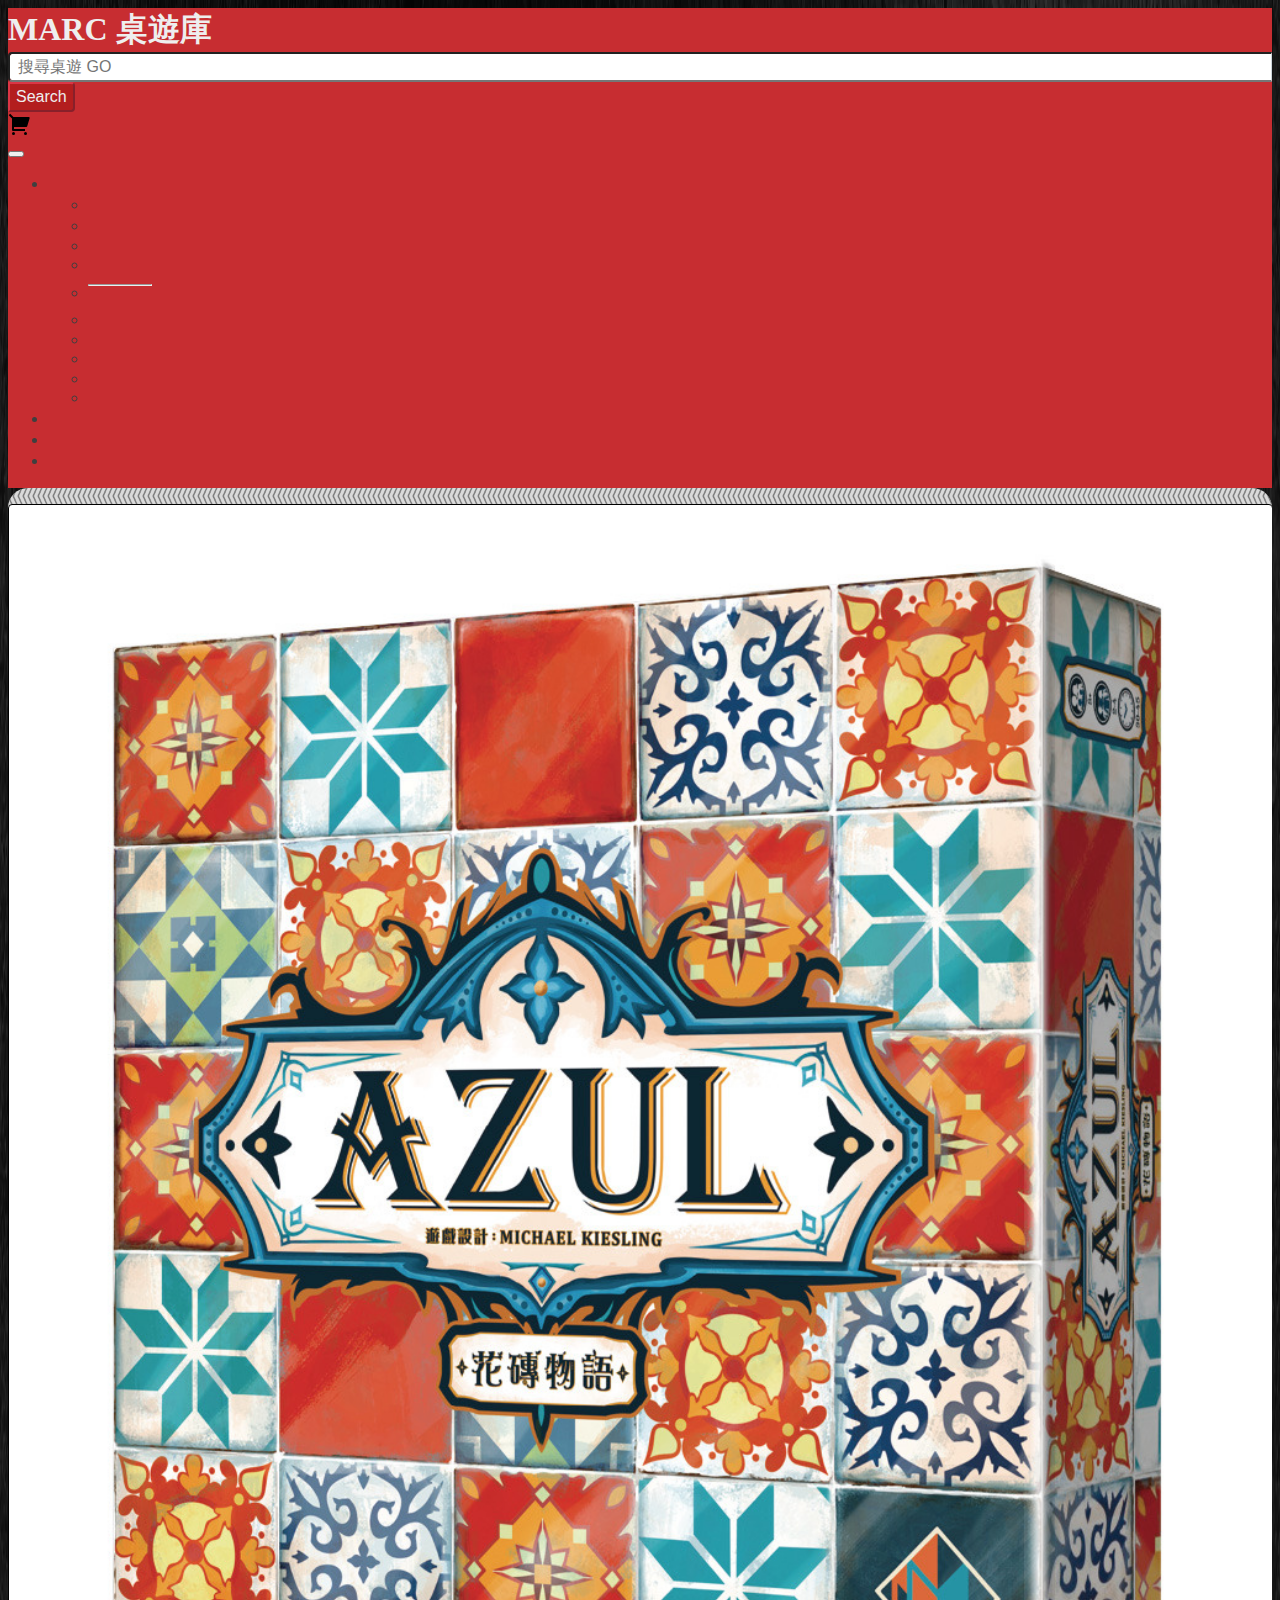
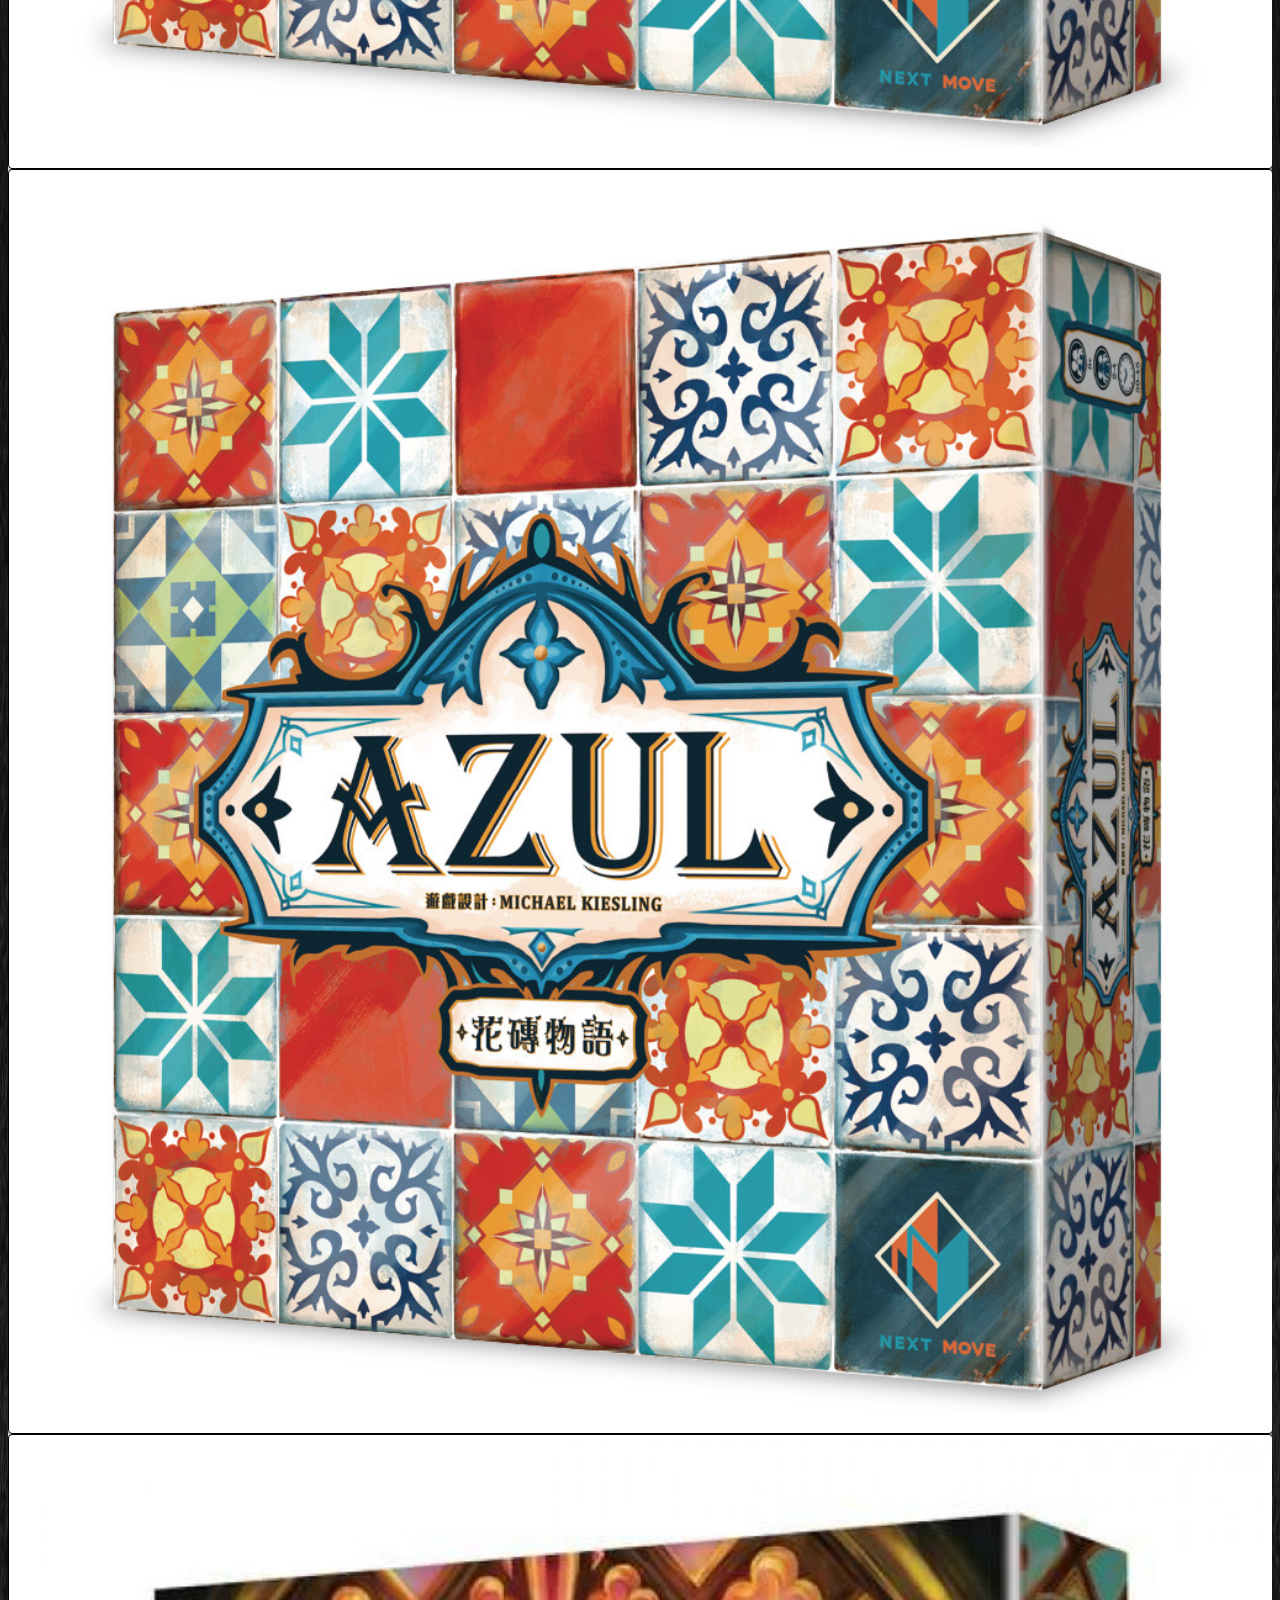
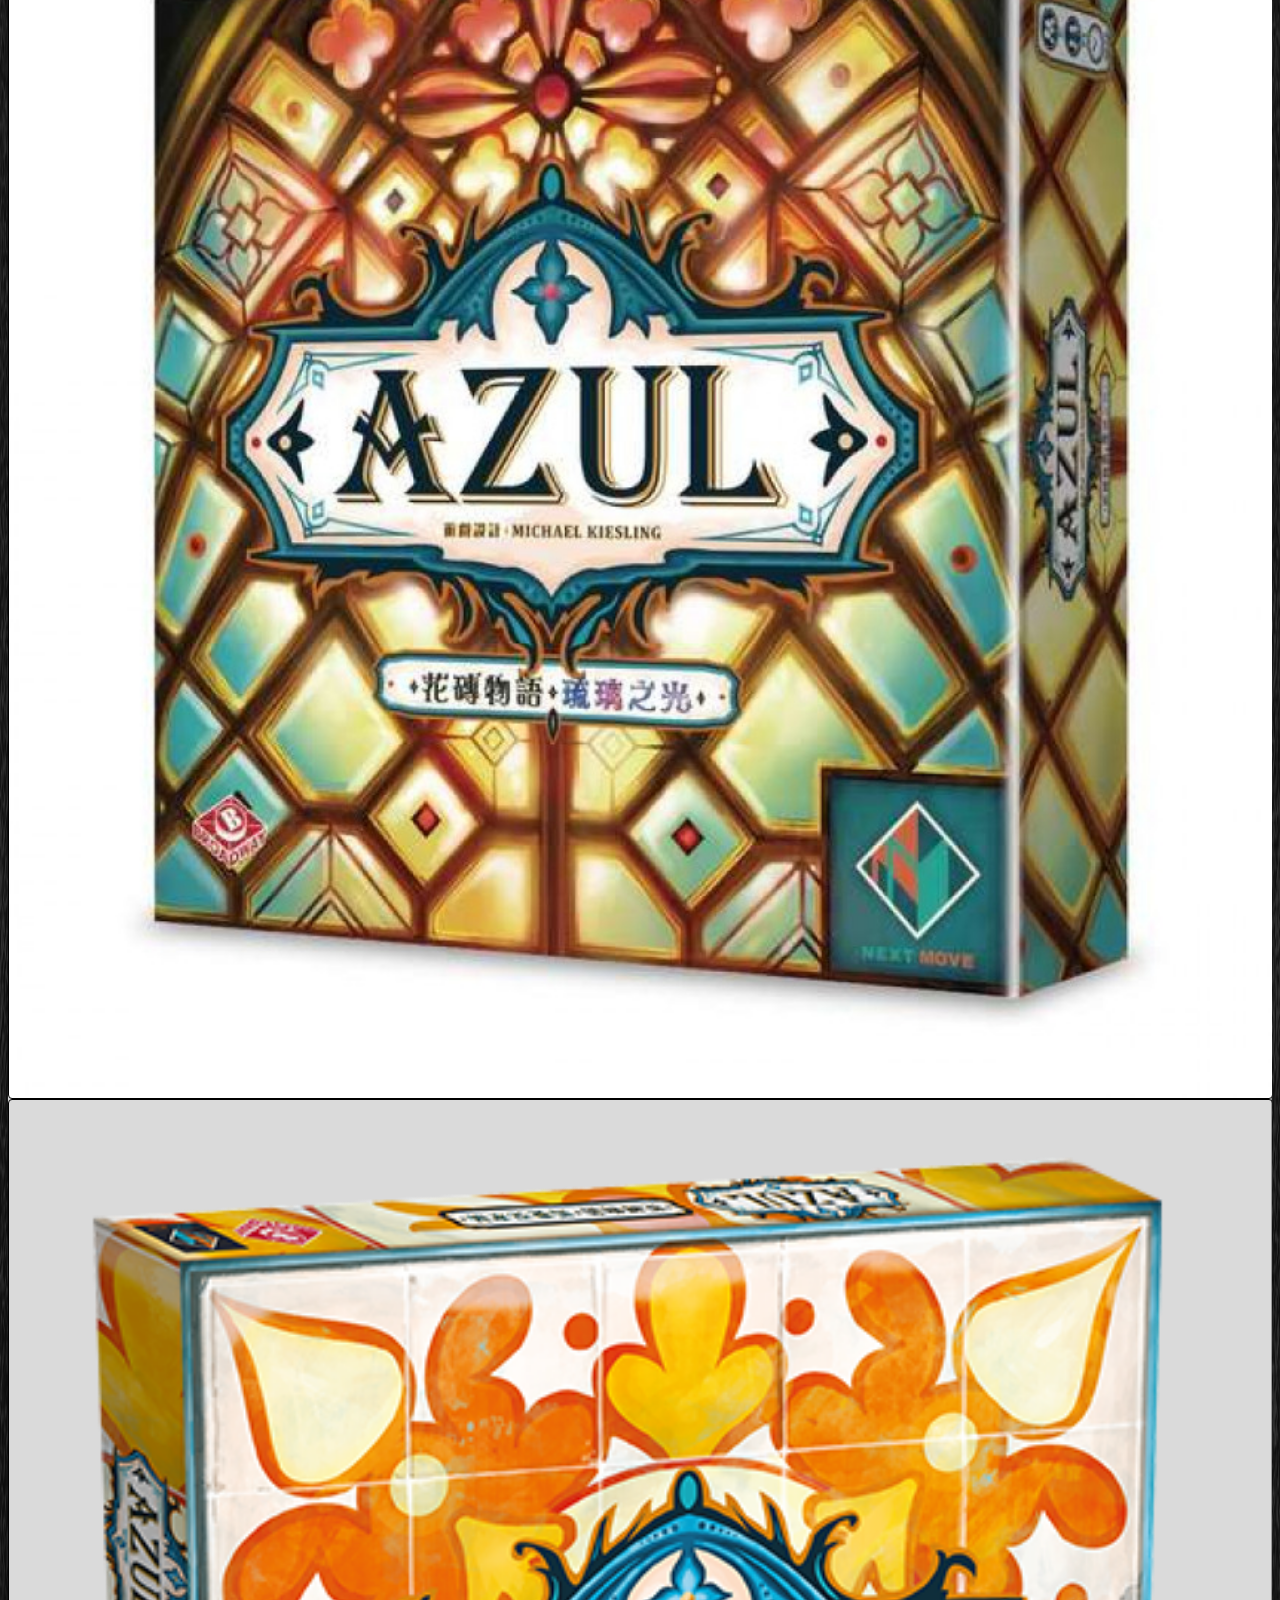
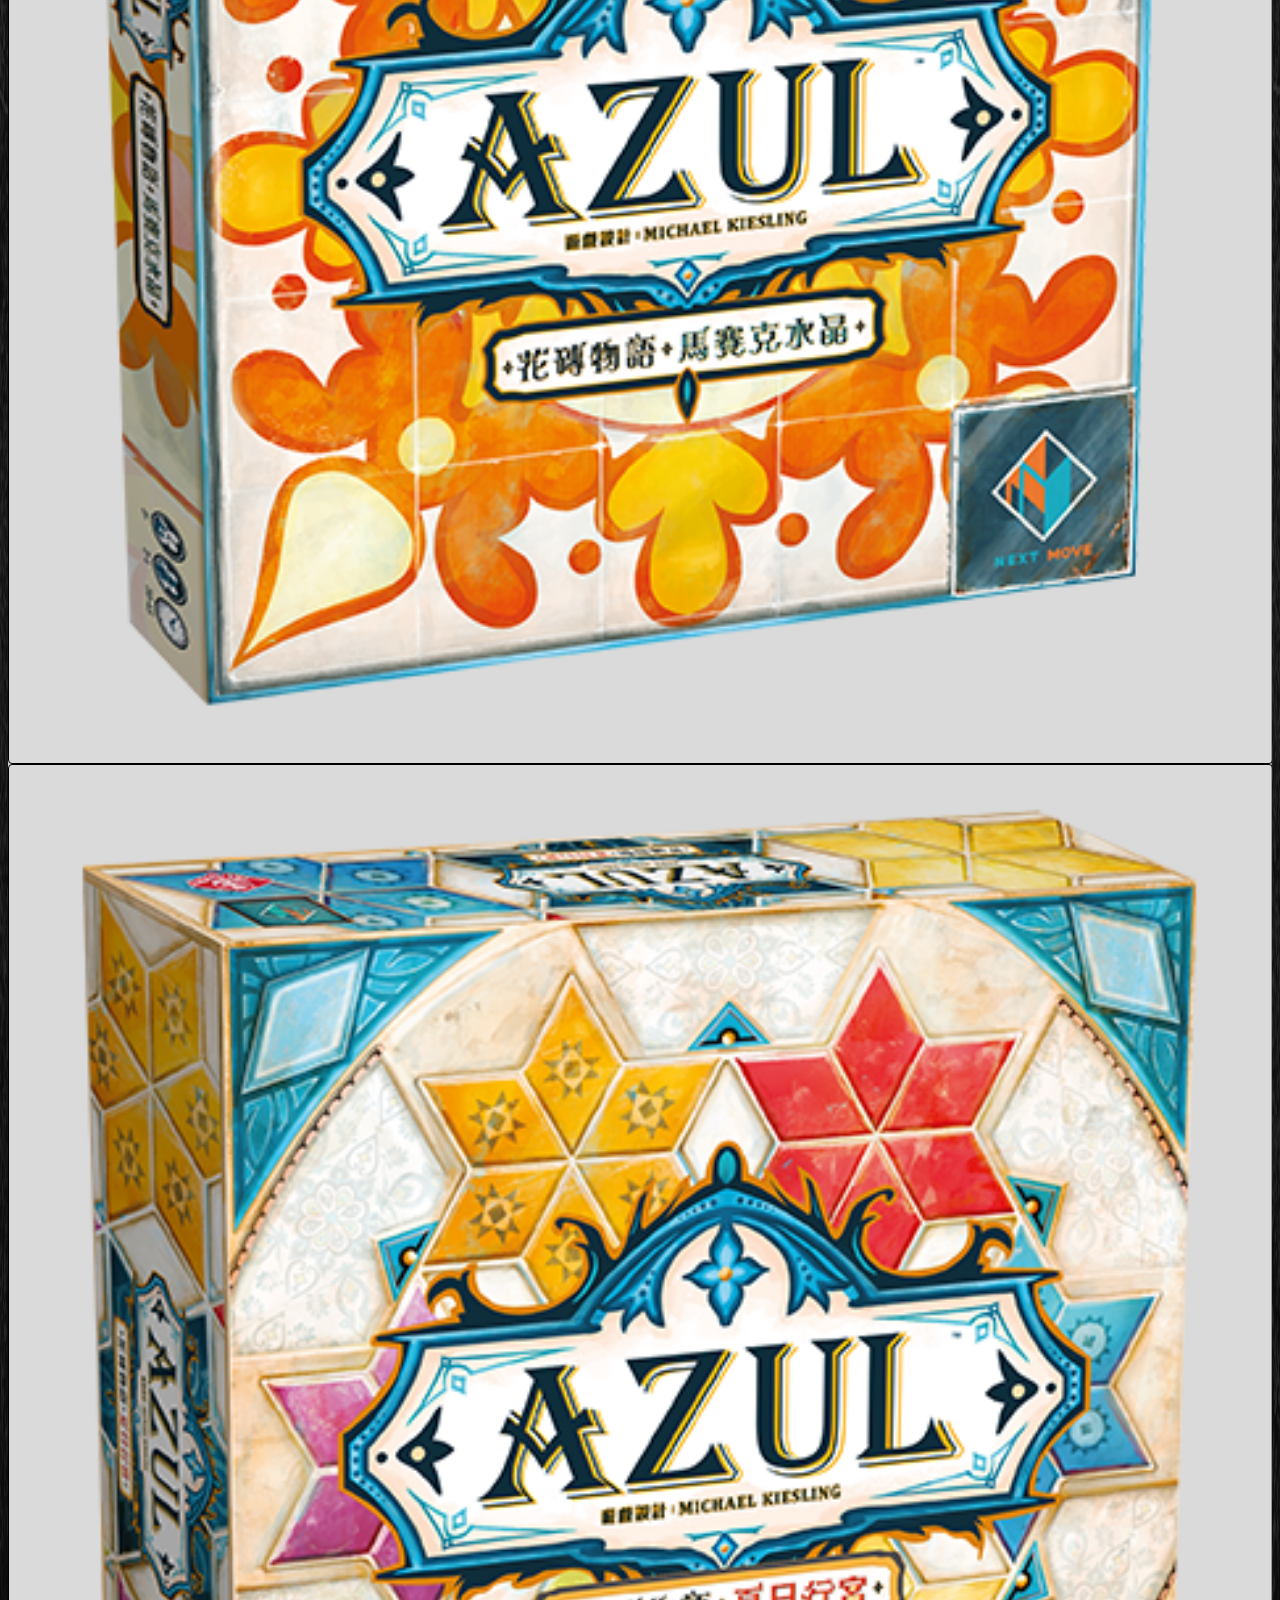
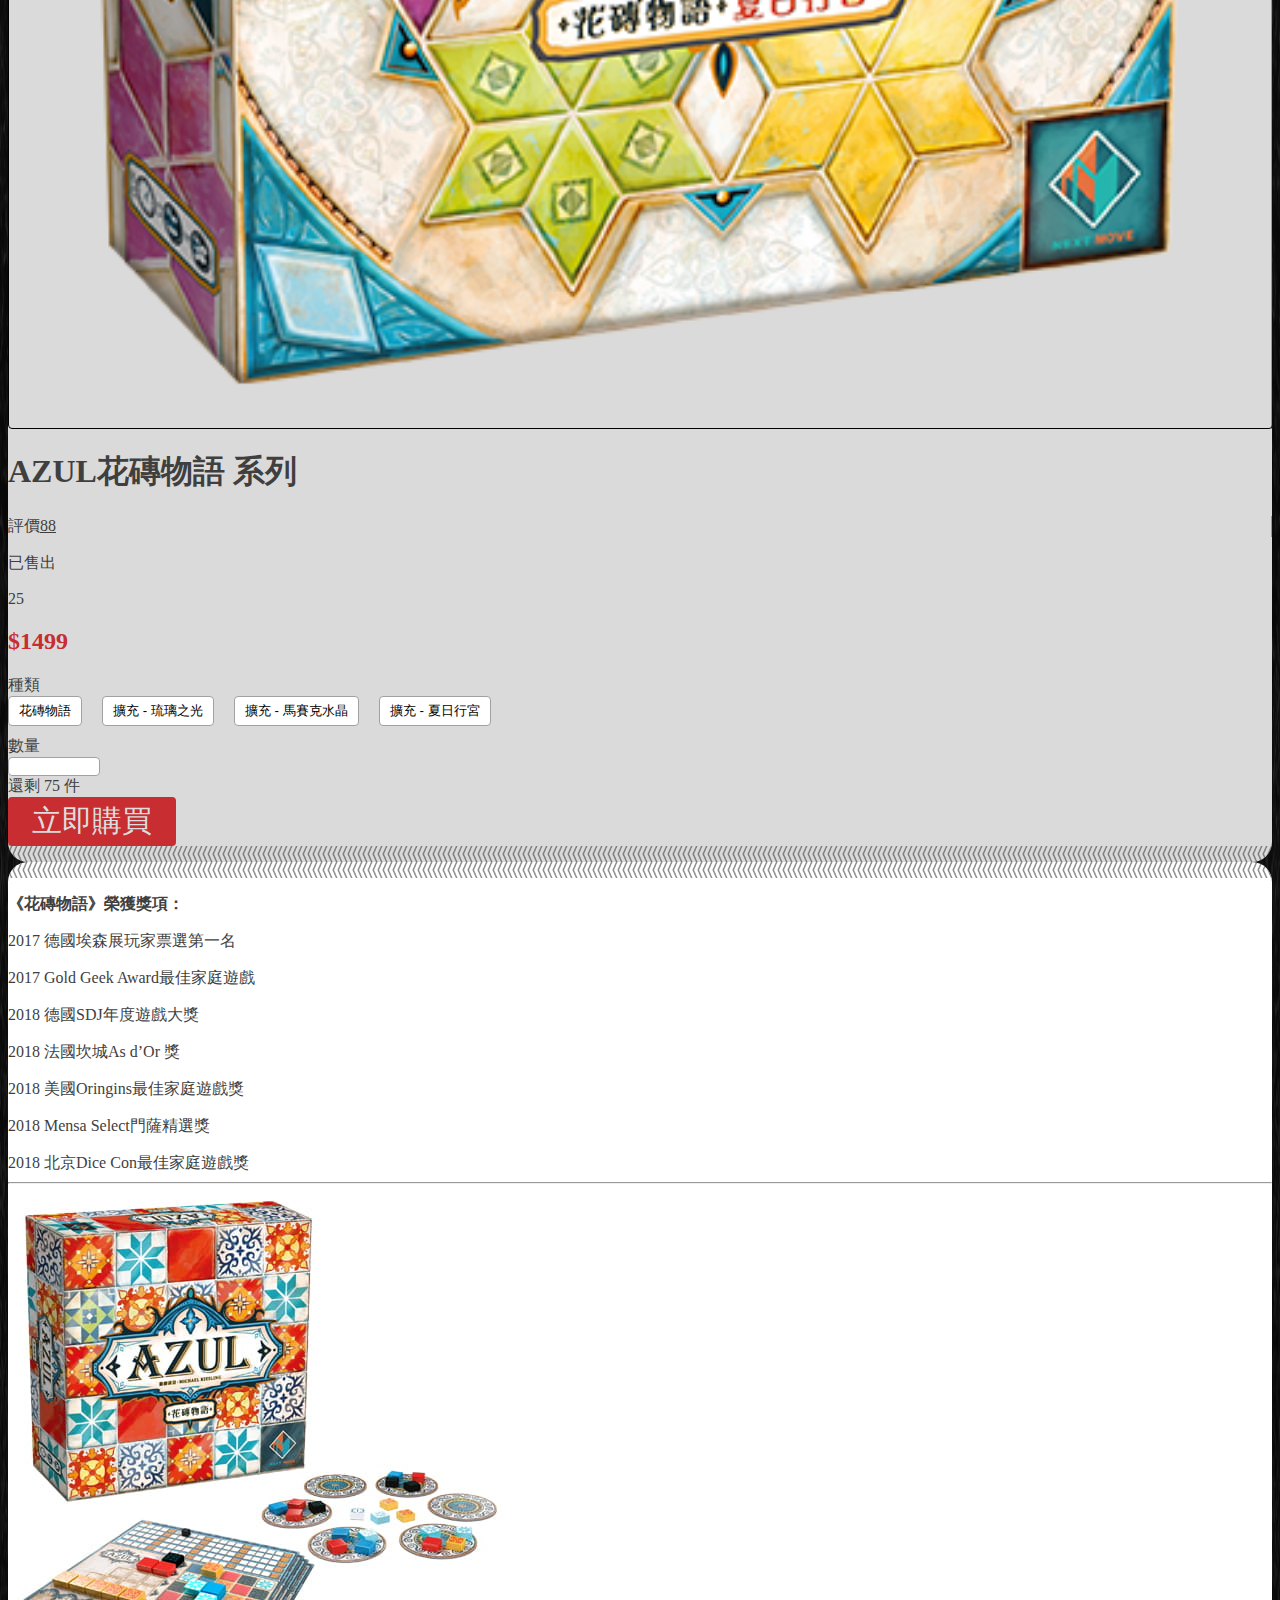
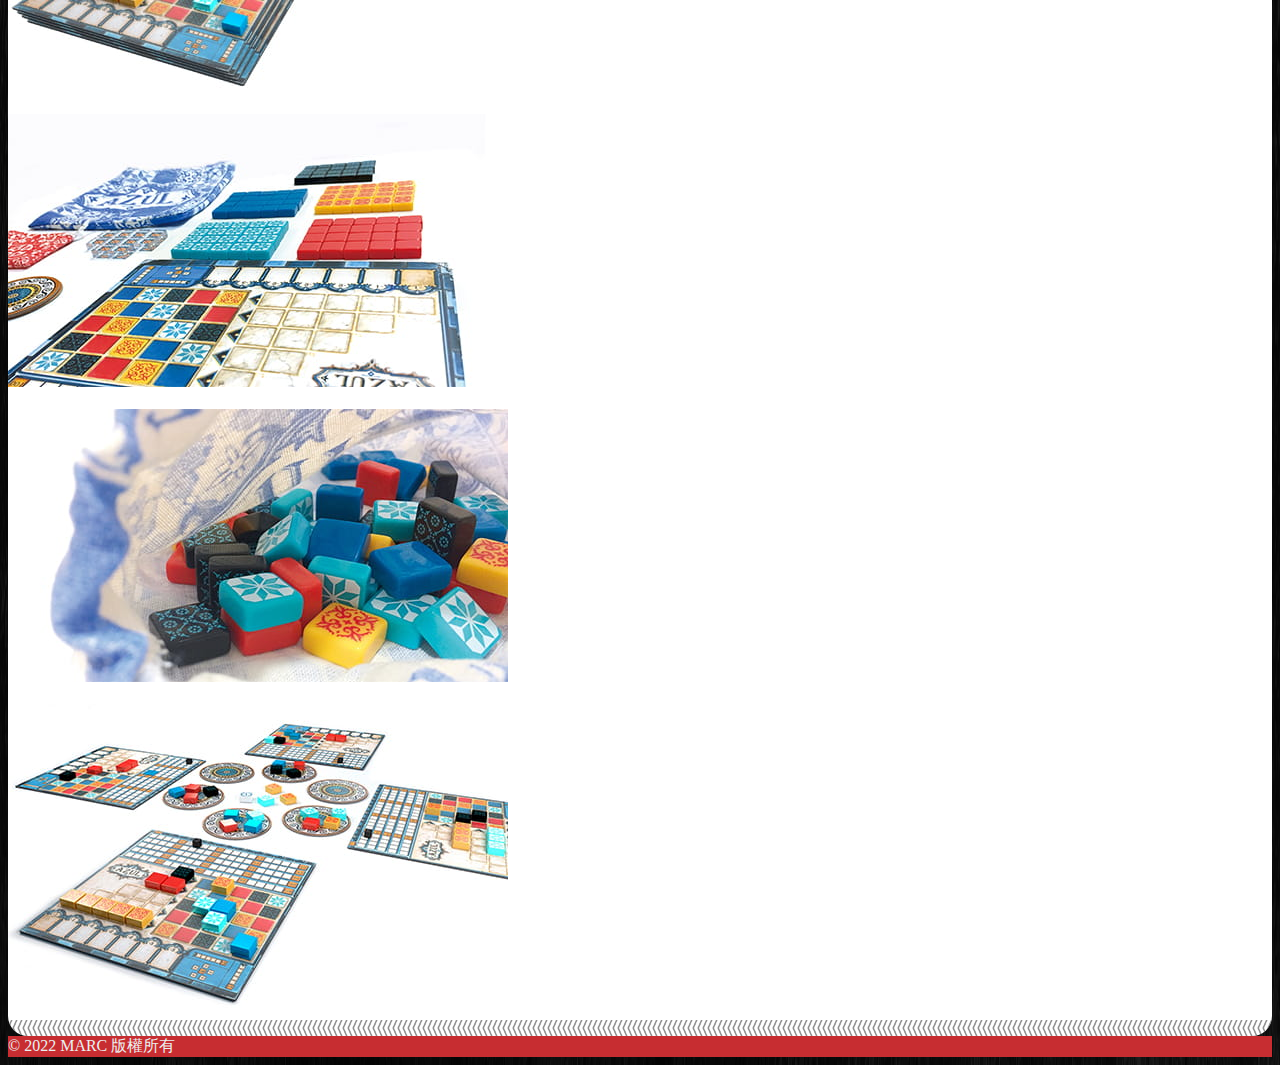
==== index.html @ 741de686 "feat: add First file" ====
<!doctype html>
<html lang="en">

<head>
    <title>花磚物語系列 Azul</title>
    <!-- Required meta tags -->
    <meta charset="utf-8">
    <meta name="viewport" content="width=device-width, initial-scale=1, shrink-to-fit=no">

    <!-- Bootstrap CSS v5.0.2 -->
    <link rel="stylesheet" href="https://cdn.jsdelivr.net/npm/bootstrap@5.0.2/dist/css/bootstrap.min.css"
        integrity="sha384-EVSTQN3/azprG1Anm3QDgpJLIm9Nao0Yz1ztcQTwFspd3yD65VohhpuuCOmLASjC" crossorigin="anonymous">

    <script src="https://cdn.staticfile.org/jquery/1.10.2/jquery.min.js"></script>
    <script src="https://cdn.staticfile.org/jquery-cookie/1.4.1/jquery.cookie.min.js"></script>

    <style>
        body {
            background-color: #C72D31;
            color: #3f3f3f;
            background-image: url(images/BG2.jpg);
            background-repeat: round;
            background-position: center center;
            background-size: cover;
        }

        header {
            background-color: #C72D31;
            color: #eee;
        }

        nav {
            background-color: #C72D31;
            padding-bottom: 0px;
            position: relative;
            display: flex;
            flex-wrap: wrap;
            align-items: center;
            justify-content: space-between;
        }

        main>div {
            background-color: #dadada;
            border-radius: 20px;
            overflow: hidden;
        }

        footer {
            background-color: #C72D31;
            color: #eee;
        }

        .arc1>div {
            background-color: #fff;
            border-radius: 20px;
            overflow: hidden;
        }

        a {
            color: #3f3f3f;
        }

        h1 {
            font-weight: 900;
        }

        .navStyle a {
            color: #C72D31;
        }

        .arc1 p {
            margin-bottom: 3px;
        }

        .itemImg {
            width: 100%;
            padding-bottom: 100%;
            height: 0;
            background-color: #ffffff;
            border: 1px solid black;
            border-radius: 4px;
            overflow: hidden;
        }



        .logoTxt {
            font-size: 2rem;
            font-weight: 900;
        }

        .logoImg {
            width: 100%;
            padding-bottom: 100%;
            height: 0;
        }

        header .space {
            flex: 1;
        }

        .borderR {
            border-width: 1px;
            border-style: solid;
            border-color: #999;
            /* border-image:
                linear-gradient(to bottom,
                    rgba(0, 0, 0, 0),
                    #000,
                    rgba(0, 0, 0, 0)) 1 100%; */
            border-top: none;
            border-bottom: none;
            border-left: none;
        }

        .itemSelectName {
            width: 100px;
            flex-shrink: 0;
        }

        .prize {
            color: #C72D31;
        }

        .type {
            background-color: #fff;
            border: 1px solid #a1a1a1;
            border-radius: 4px;
            margin-right: 1rem;
            margin-bottom: 10px;
            padding: 5px 10px;
        }

        .buyNumBar {
            width: 5rem;
            padding-left: 8px;
            border-radius: 4px;
            border: 1px solid #a1a1a1;
        }

        .buyBtn {
            font-size: 30px;
            color: #ddd;
            background-color: #C72D31;
            border-radius: 4px;
            border: none;
            padding: 4px 24px;
        }

        .pImg {
            max-width: 80vw;
        }

        .decBar {
            height: 1rem;
        }

        .margin- {
            margin-left: -2rem;
            margin-right: -2rem;
        }

        /* .navbarIcon {
            background-color: #eee;
        } */

        .searchBtn {
            display: inline-block;
            font-weight: 400;
            line-height: 1.5;
            color: #eee;
            text-align: center;
            text-decoration: none;
            vertical-align: middle;
            cursor: pointer;
            -webkit-user-select: none;
            -moz-user-select: none;
            user-select: none;
            background-color: #b31e1e;
            /* border: 1px solid transparent; */
            border-color: #dc3545;

            font-size: 1rem;
            border-radius: 0rem 0.25rem 0.25rem 0rem;
            transition: color .15s ease-in-out, background-color .15s ease-in-out, border-color .15s ease-in-out, box-shadow .15s ease-in-out;
        }

        .searchBar {
            display: block;
            width: 100%;
            padding-left: 0.5rem;
            font-size: 1rem;
            font-weight: 400;
            line-height: 1.5;
            color: #212529;
            background-color: #fff;
            background-clip: padding-box;
            border-right: 1px solid #ced4da;
            -webkit-appearance: none;
            -moz-appearance: none;
            appearance: none;
            border-radius: 0.25rem 0rem 0rem 0.25rem;
            transition: border-color .15s ease-in-out, box-shadow .15s ease-in-out;
        }

        @media screen and (max-width:400px) {
            .logoTxt {
                font-size: 3rem;
                font-weight: 900;
            }

            header .space {
                flex: 0;
            }
        }
    </style>
</head>

<body>
    <header>
        <div class="container">
            <div class="d-flex flex-wrap align-items-center justify-content-center">
                <!-- <div style="height: 2rem; width: 2rem;">
                    <div class="logoImg" style="background: url(images/Logo.png)no-repeat center /cover"></div>
                </div> -->
                <div class="logoTxt my-3 my-lg-0">MARC 桌遊庫</div>
                <div class="space"></div>
                <form class="d-flex py-2">
                    <input class="searchBar" type="search" placeholder="搜尋桌遊 GO" aria-label="Search">
                    <button class="searchBtn me-3" type="submit">Search</button>
                </form>
                <svg xmlns="http://www.w3.org/2000/svg" viewBox="0 0 24 24" width="24" height="24">
                    <path fill="none" d="M0 0h24v24H0z" />
                    <path
                        d="M4 6.414L.757 3.172l1.415-1.415L5.414 5h15.242a1 1 0 0 1 .958 1.287l-2.4 8a1 1 0 0 1-.958.713H6v2h11v2H5a1 1 0 0 1-1-1V6.414zM5.5 23a1.5 1.5 0 1 1 0-3 1.5 1.5 0 0 1 0 3zm12 0a1.5 1.5 0 1 1 0-3 1.5 1.5 0 0 1 0 3z" />
                </svg>
            </div>
        </div>
    </header>
    <nav class="navbar-expand-lg navbar-light navStyle">
        <div class="container my-2">
            <button class="navbar-toggler navbarIcon" type="button" data-bs-toggle="collapse"
                data-bs-target="#navbarSupportedContent" aria-controls="navbarSupportedContent" aria-expanded="false"
                aria-label="Toggle navigation">
                <span class="navbar-toggler-icon"></span>
            </button>
            <div class="collapse navbar-collapse" id="navbarSupportedContent">
                <ul class="navbar-nav navbar-end ms-auto mb-2 mb-lg-0">
                    <li class="nav-item dropdown">
                        <a class="nav-link dropdown-toggle" href="#" id="navbarDropdown" role="button"
                            data-bs-toggle="dropdown" aria-expanded="false">
                            桌遊分類
                        </a>
                        <ul class="dropdown-menu" aria-labelledby="navbarDropdown">
                            <li><a class="dropdown-item" href="#">派對桌遊</a></li>
                            <li><a class="dropdown-item" href="#">親子桌遊</a></li>
                            <li>
                            <li><a class="dropdown-item" href="#">角色扮演</a></li>
                            <li>
                                <hr class="dropdown-divider">
                            </li>
                            <li><a class="dropdown-item" href="#">輕策桌遊</a></li>
                            <li>
                            <li><a class="dropdown-item" href="#">中策桌遊</a></li>
                            <li>
                            <li><a class="dropdown-item" href="#">重策桌遊</a></li>
                        </ul>
                    </li>
                    <li class="nav-item">
                        <a class="nav-link" href="#">故事</a>
                    </li>
                    <li class="nav-item">
                        <a class="nav-link" href="#">帳戶</a>
                    </li>
                    <li class="nav-item">
                        <a class="nav-link" href="#">點數</a>
                    </li>
                </ul>

            </div>
        </div>
    </nav>
    <main class="container">
        <div class="my-4 mx-2 mx-lg-0 p-2 shadow">
            <div class="mb-2 margin-" style="opacity: 60%;">
                <div class="decBar" style="background: url(images/Union.png)repeat-x center /contain"></div>
            </div>
            <div class="row">
                <div class="col-lg-5 borderR pe-lg-4">
                    <div class="d-flex justify-content-center mb-2">
                        <div class="itemImg" style="background: url(images/item01.jpg)no-repeat center /cover"></div>
                    </div>
                    <div class="row gx-1">
                        <div class="col-3">
                            <div class="itemImg" style="background: url(images/item01.jpg)no-repeat center /cover">
                            </div>
                        </div>
                        <div class="col-3">
                            <div class="itemImg" style="background: url(images/item02.jpg)no-repeat center /cover">
                            </div>
                        </div>
                        <div class="col-3">
                            <div class="itemImg" style="background: url(images/item03.jpg)no-repeat center /cover">
                            </div>
                        </div>
                        <div class="col-3">
                            <div class="itemImg" style="background: url(images/item04.jpg)no-repeat center /cover">
                            </div>
                        </div>
                    </div>
                </div>
                <div class="col-lg-7 ps-4">
                    <h1 class="mt-3 mt-lg-0">AZUL花磚物語 系列</h1>
                    <div class="d-flex">
                        <p class="borderR pe-3 me-3">評價<a href="#" class="ms-2">88</a></p>
                        <p>已售出
                        <p class="sellCount ms-2">25</p>
                        </p>
                    </div>
                    <h2 id="prize" class="prize mt-4 mb-5" style="font-weight: bold;">$1499</h2>
                    <div class="d-flex flex-column mb-4">
                        <div class="d-flex align-items-center mb-3">
                            <div class="itemSelectName">種類</div>
                            <div class="d-wrap">
                                <button class="type">花磚物語</button>
                                <button class="type">擴充 - 琉璃之光</button>
                                <button class="type">擴充 - 馬賽克水晶</button>
                                <button class="type">擴充 - 夏日行宮</button>
                            </div>
                        </div>
                        <div class="d-flex mb-3 align-items-center">
                            <div class="itemSelectName">數量</div>
                            <input type="number" maxlength="25" class="buyNumBar me-2" id="buyNum">
                            <div id="count">還剩 75 件</div>
                        </div>
                    </div>
                    <div>
                        <input type="button" value="立即購買" class="buyBtn" onclick="return buyNumCheck(this);">
                    </div>
                </div>
            </div>
            <div class=" mt-2 margin-" style="opacity: 60%;">
                <div class="decBar" style="background: url(images/Union.png)repeat-x center /contain"></div>
            </div>
        </div>
    </main>
    <div class=" arc1 container ">
        <div class=" flex-column my-4 mx-2 mx-lg-0 p-2 shadow">
            <div class="mb-2 margin-" style="opacity: 60%;">
                <div class="decBar" style="background: url(images/Union.png)repeat-x center /contain"></div>
            </div>
            <p style="font-weight: bold;">《花磚物語》榮獲獎項：</p>
            <p> 2017 德國埃森展玩家票選第一名</p>
            <p> 2017 Gold Geek Award最佳家庭遊戲</p>
            <p> 2018 德國SDJ年度遊戲大獎</p>
            <p> 2018 法國坎城As d’Or 獎</p>
            <p> 2018 美國Oringins最佳家庭遊戲獎</p>
            <p> 2018 Mensa Select門薩精選獎</p>
            <p> 2018 北京Dice Con最佳家庭遊戲獎</p>
            <hr>
            <img src="images/getImage (1).jfif" alt="" class="pImg">
            <br>
            <br>
            <img src="images/getImage (2).jfif" alt="" class="pImg">
            <br>
            <br>
            <img src="images/getImage (3).jfif" alt="" class="pImg">
            <br>
            <br>
            <img src="images/getImage (4).jfif" alt="" class="pImg">
            <br>
            <div class="mt-2 margin-" style="opacity: 60%;">
                <div class="decBar" style="background: url(images/Union.png)repeat-x center /contain"></div>
            </div>
        </div>
    </div>

    <footer class="py-2">
        <div class="container">
            © 2022 MARC 版權所有
        </div>
    </footer>

    <script>
        function buyNumCheck() {
            var buyNum = $("#buyNum").val();

            if (buyNum == "") {
                alert("請選擇購買數量");
                return false;
            }
            else {
                $.cookie("buyNum", buyNum, { path: "/" });
                window.location.replace("SignUp.html");
            }
        }
    </script>

    <!-- Bootstrap JavaScript Libraries -->
    <script src="https://cdn.jsdelivr.net/npm/@popperjs/core@2.9.2/dist/umd/popper.min.js"
        integrity="sha384-IQsoLXl5PILFhosVNubq5LC7Qb9DXgDA9i+tQ8Zj3iwWAwPtgFTxbJ8NT4GN1R8p"
        crossorigin="anonymous"></script>
    <script src="https://cdn.jsdelivr.net/npm/bootstrap@5.0.2/dist/js/bootstrap.min.js"
        integrity="sha384-cVKIPhGWiC2Al4u+LWgxfKTRIcfu0JTxR+EQDz/bgldoEyl4H0zUF0QKbrJ0EcQF"
        crossorigin="anonymous"></script>
</body>

</html>
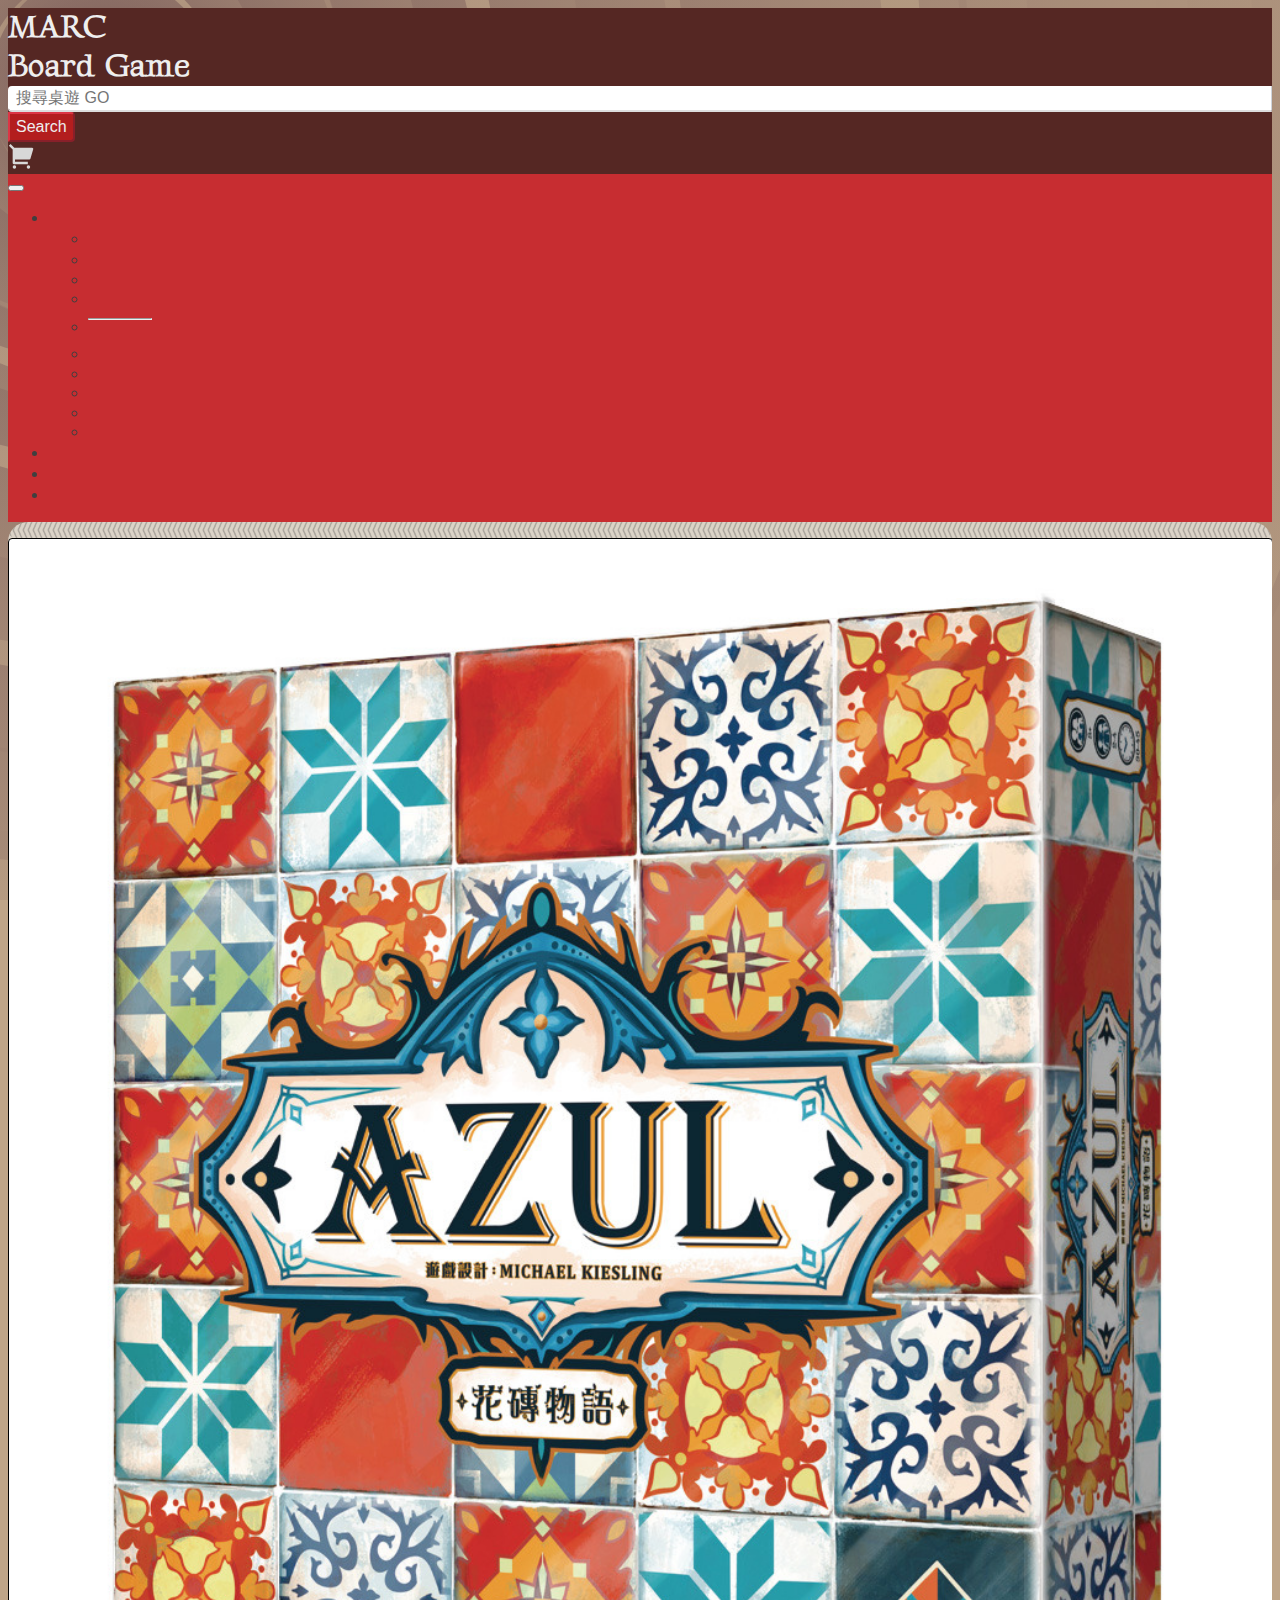
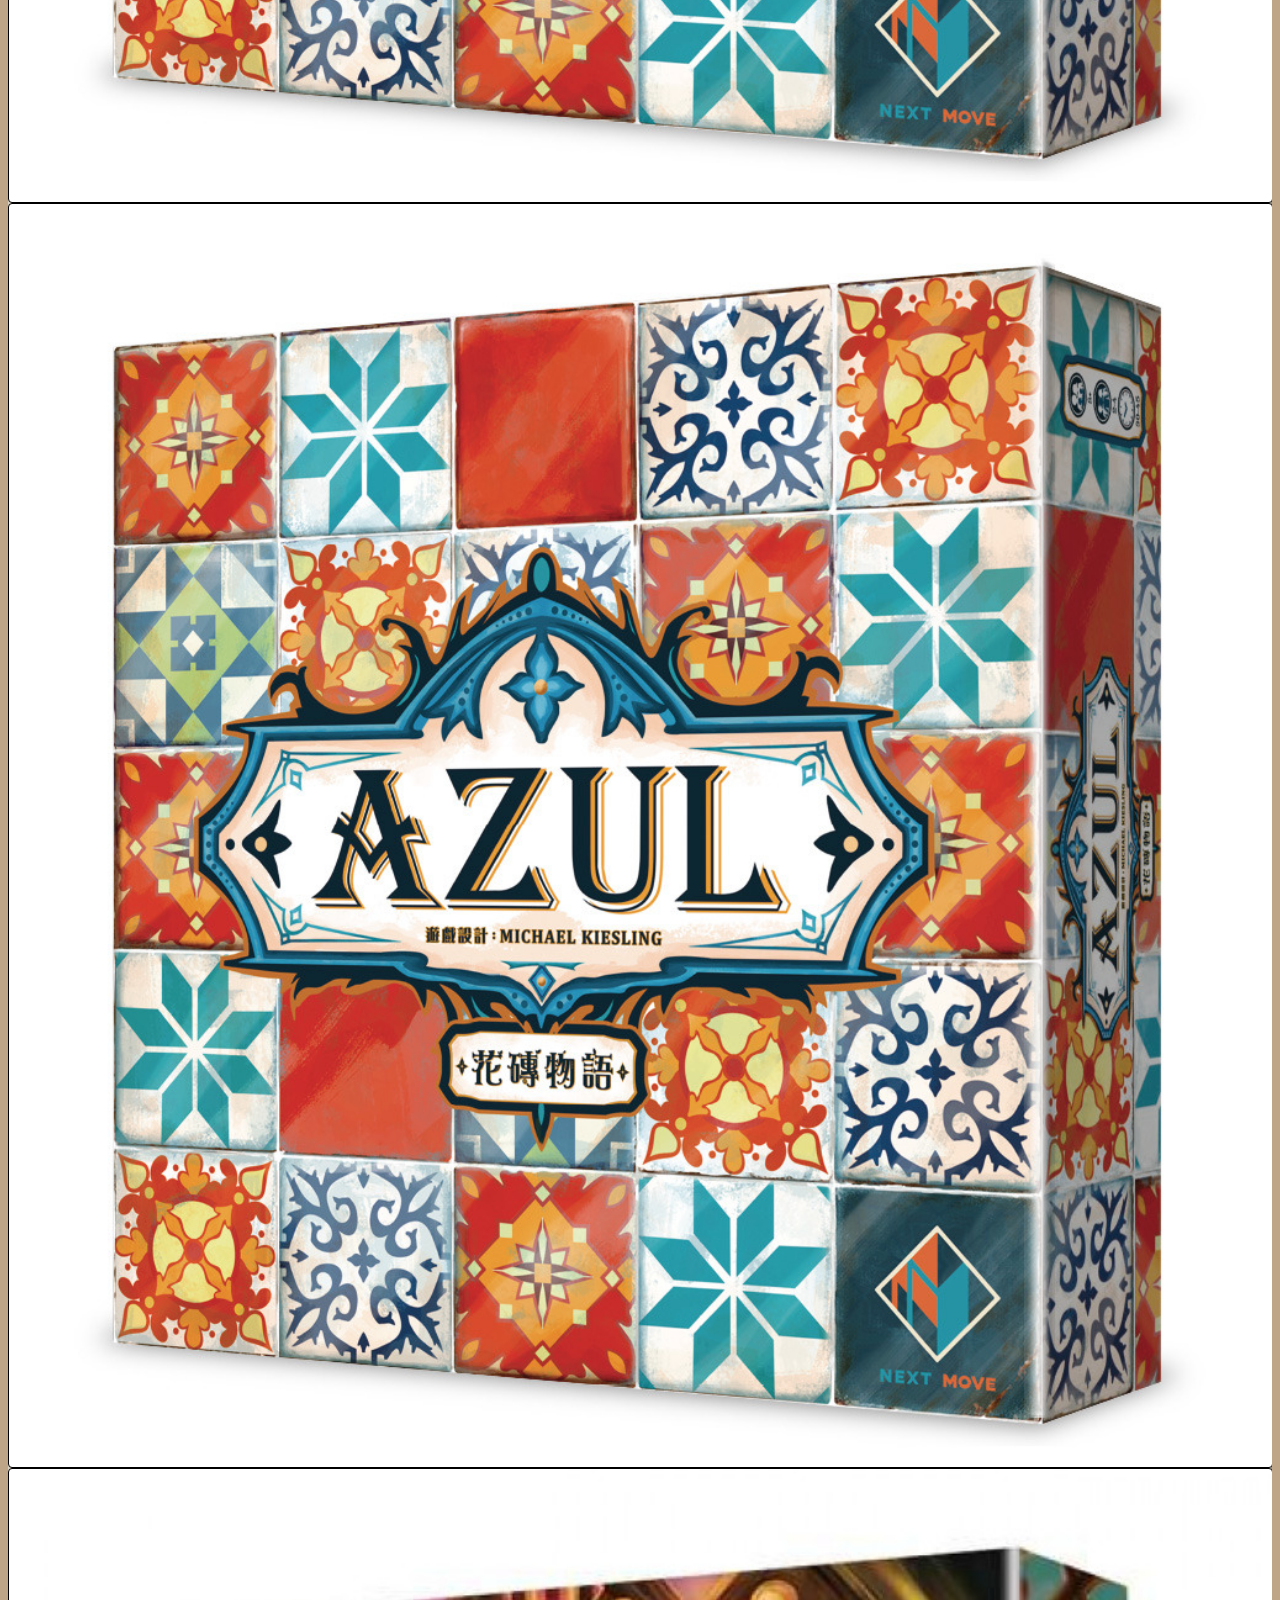
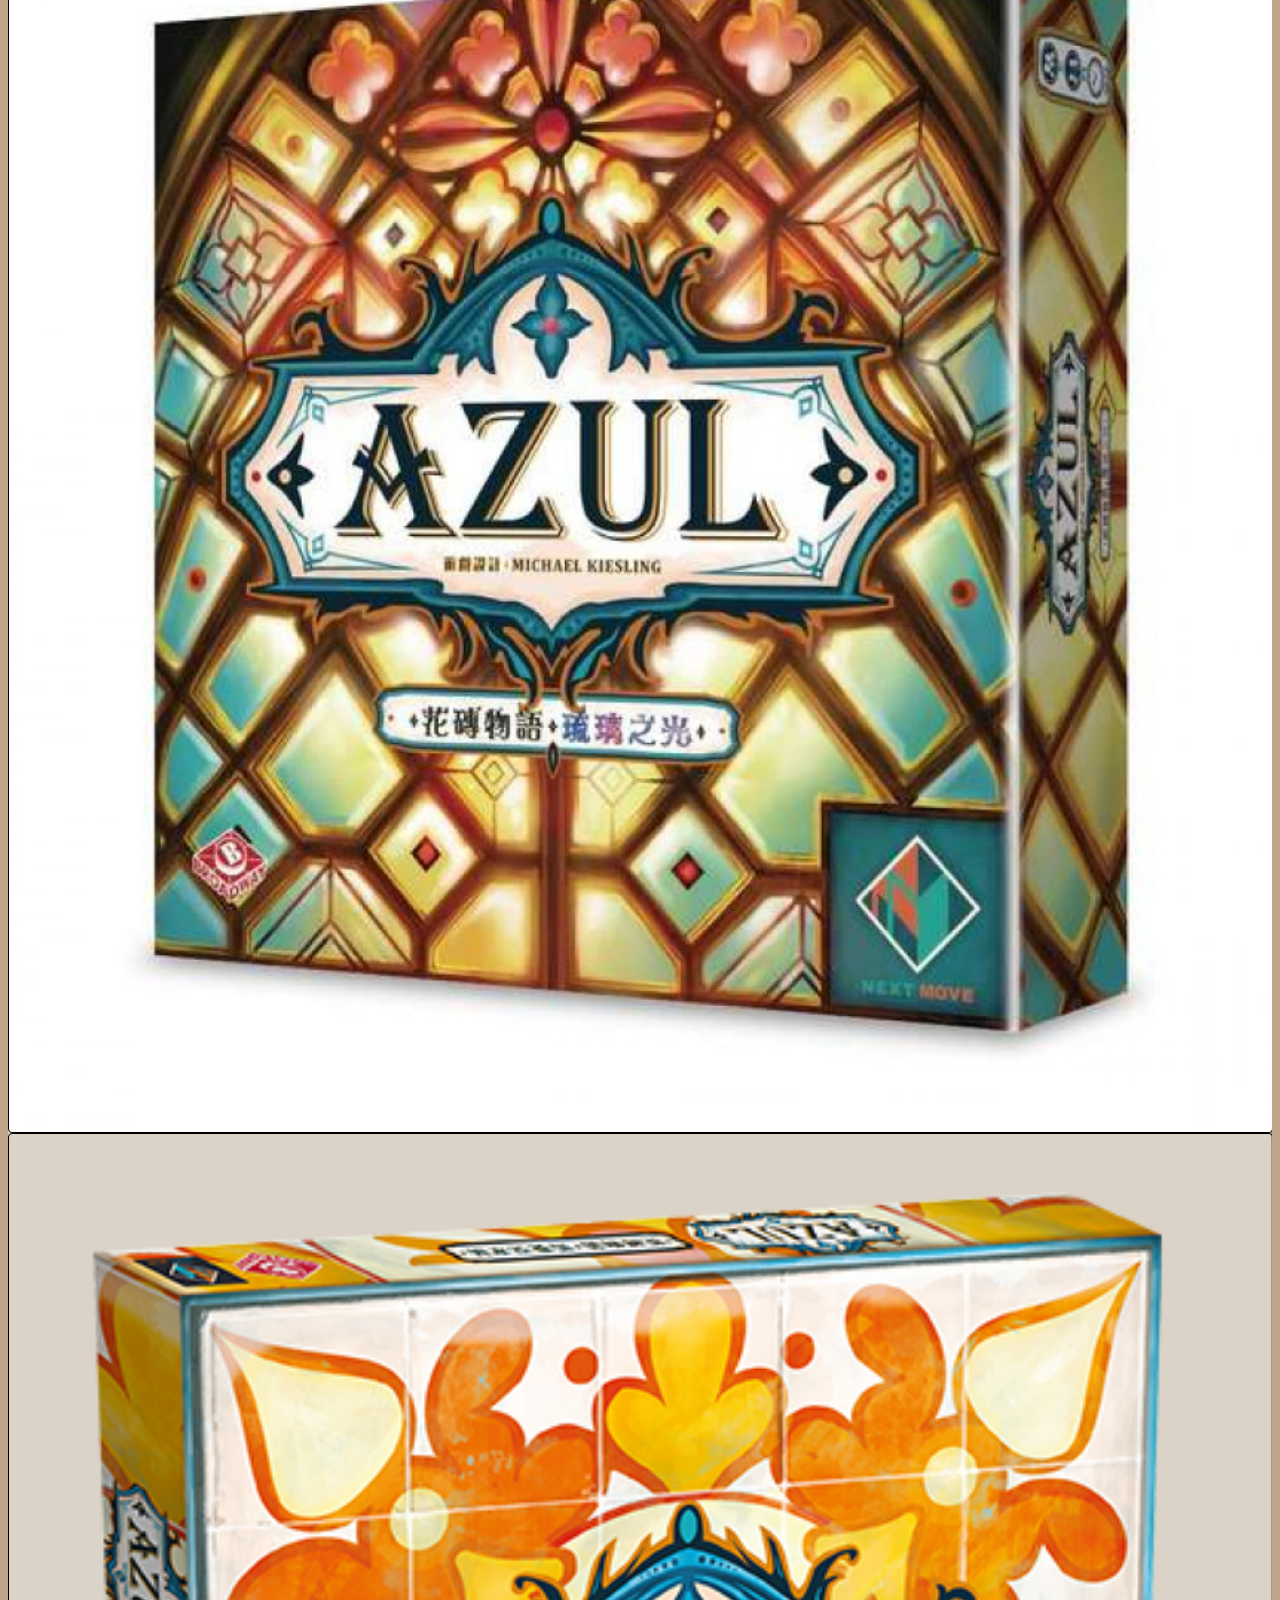
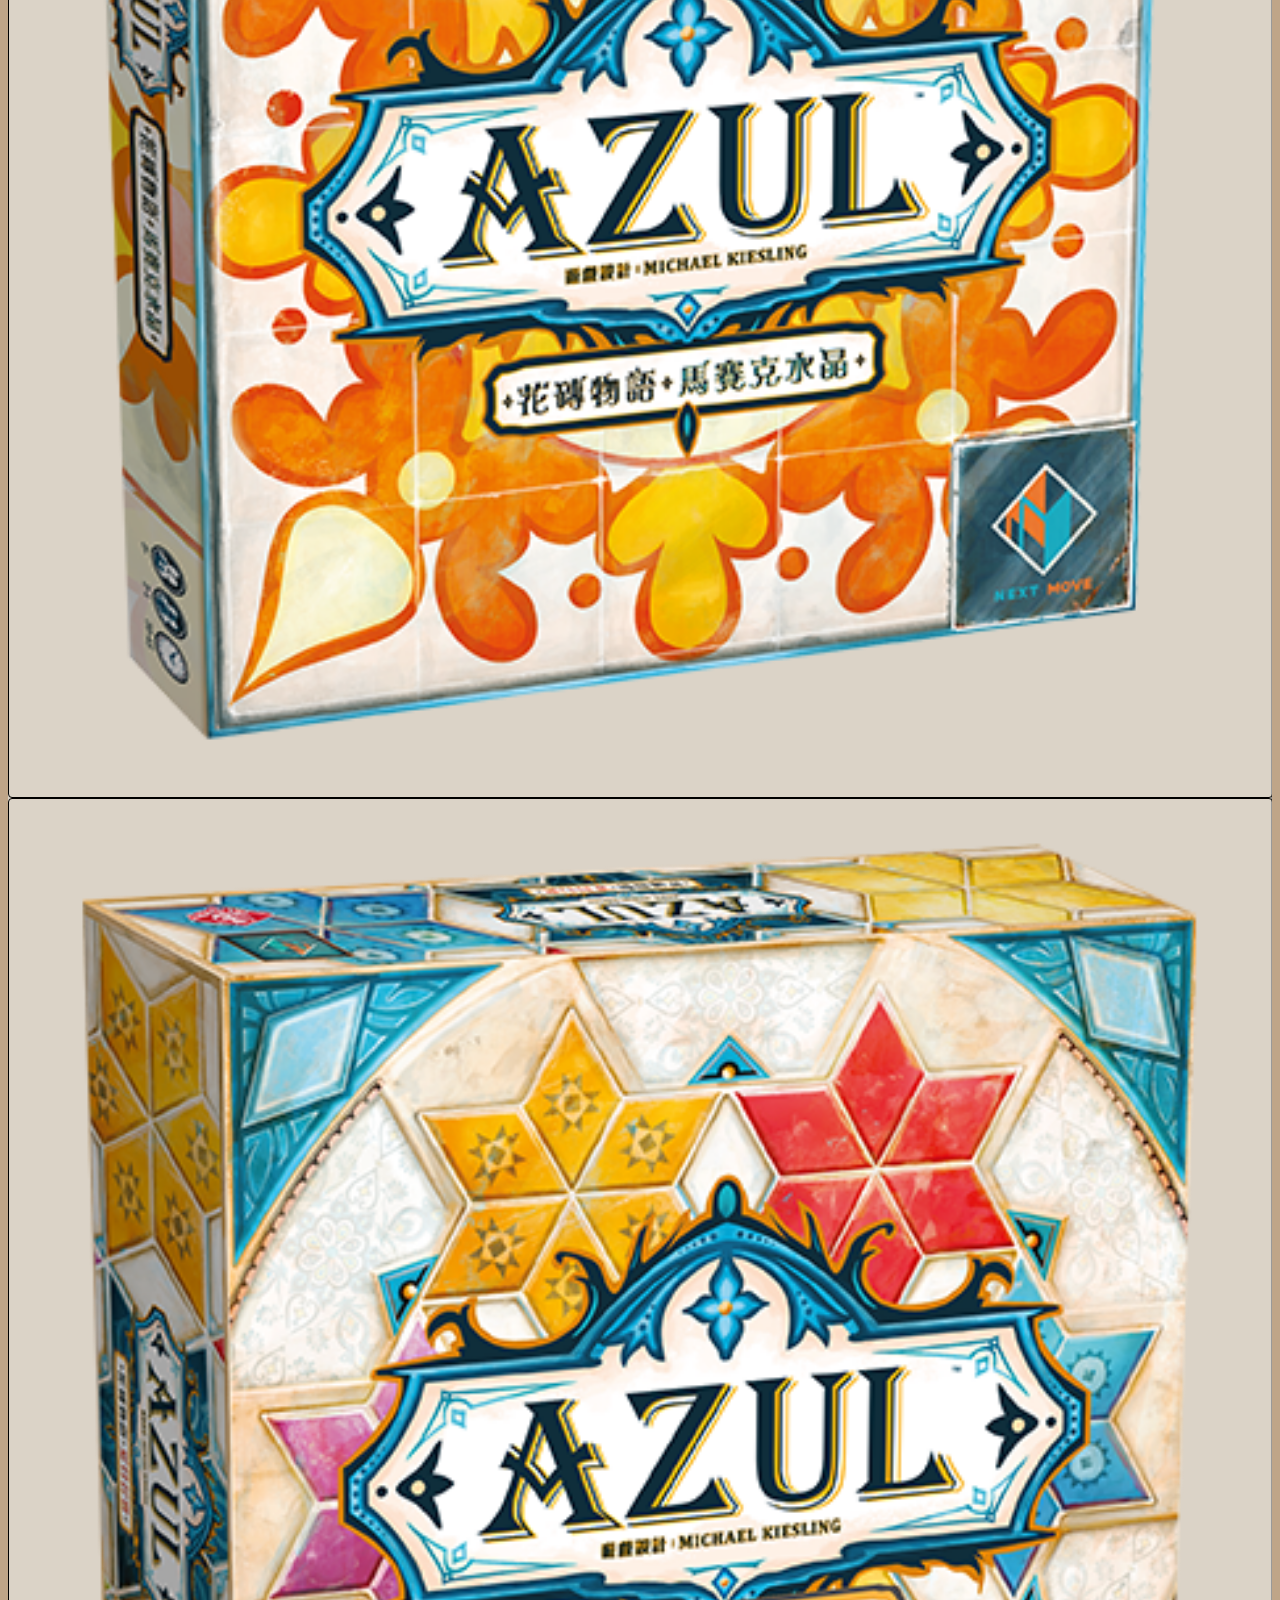
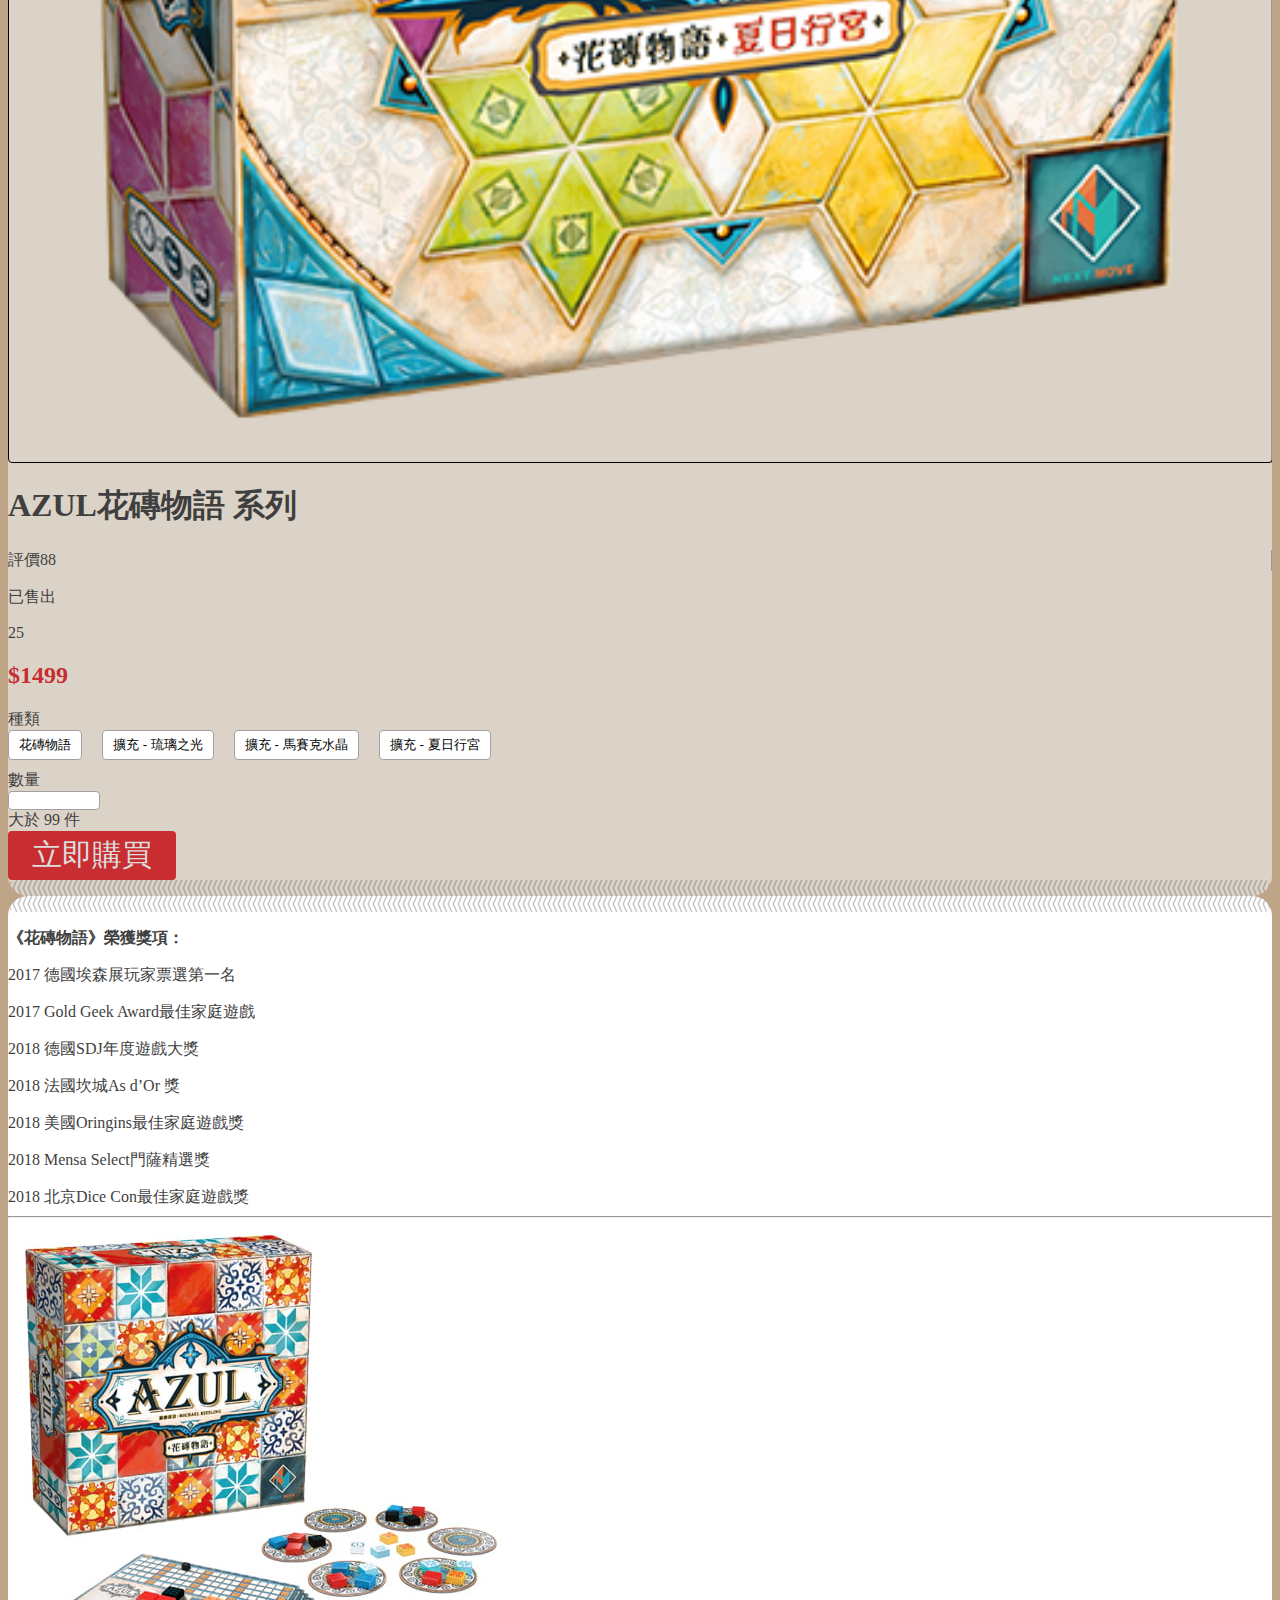
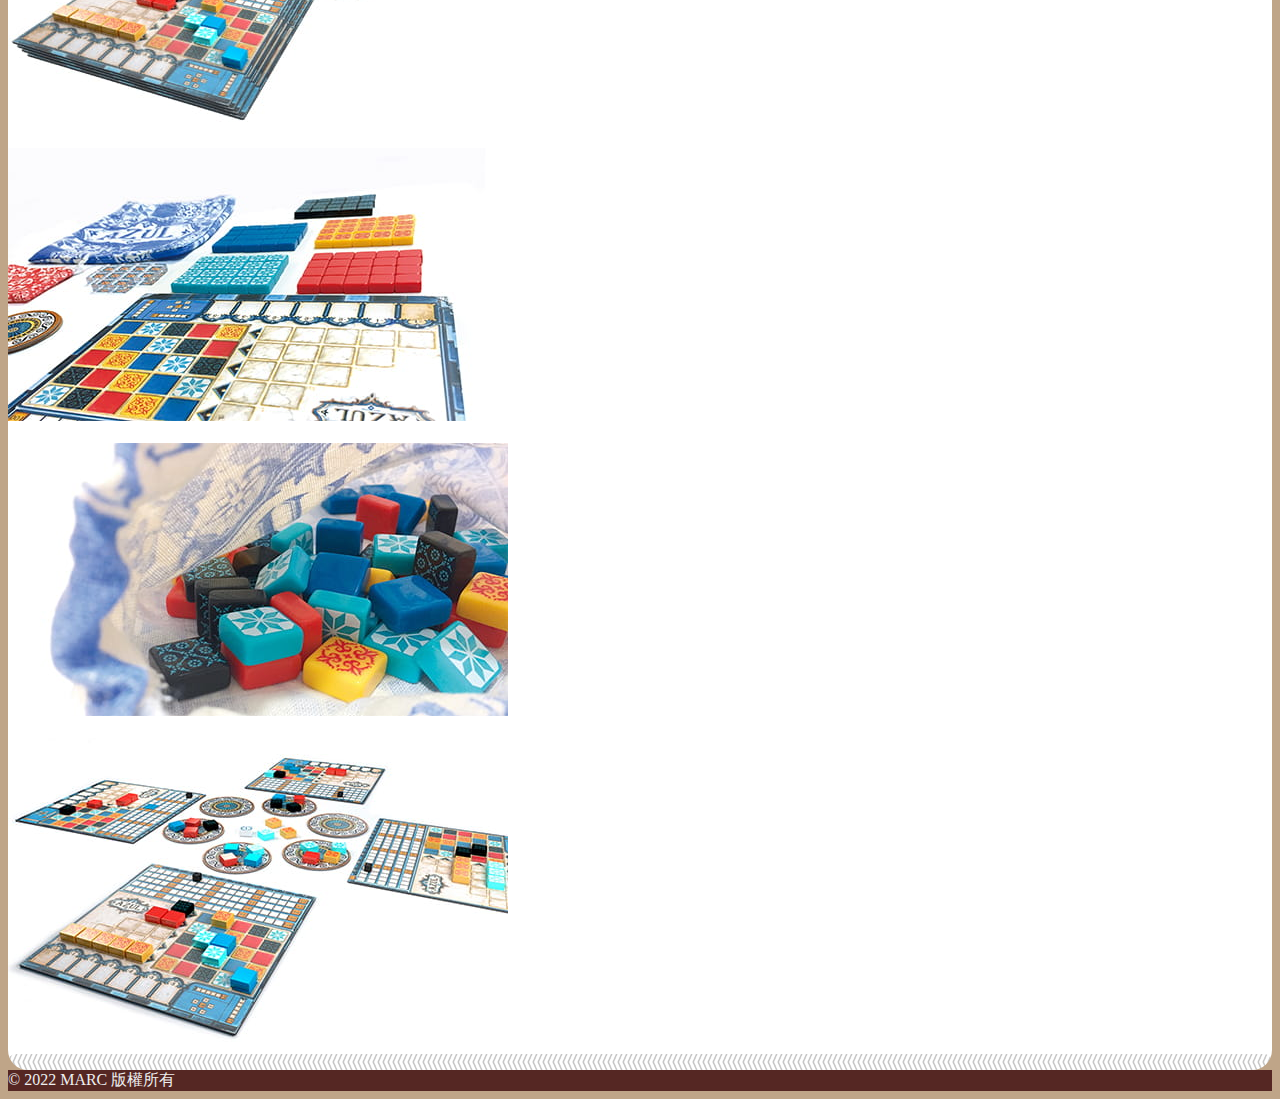
==== commit 3a5b2628: "v0.0.2" ====
--- a/index.html
+++ b/index.html
@@ -1,355 +1,167 @@
 <!doctype html>
-<html lang="en">
+<html lang='en'>
 
 <head>
     <title>花磚物語系列 Azul</title>
     <!-- Required meta tags -->
-    <meta charset="utf-8">
-    <meta name="viewport" content="width=device-width, initial-scale=1, shrink-to-fit=no">
+    <meta charset='utf-8'>
+    <meta name='viewport' content='width=device-width, initial-scale=1, shrink-to-fit=no'>
 
     <!-- Bootstrap CSS v5.0.2 -->
-    <link rel="stylesheet" href="https://cdn.jsdelivr.net/npm/bootstrap@5.0.2/dist/css/bootstrap.min.css"
-        integrity="sha384-EVSTQN3/azprG1Anm3QDgpJLIm9Nao0Yz1ztcQTwFspd3yD65VohhpuuCOmLASjC" crossorigin="anonymous">
-
-    <script src="https://cdn.staticfile.org/jquery/1.10.2/jquery.min.js"></script>
-    <script src="https://cdn.staticfile.org/jquery-cookie/1.4.1/jquery.cookie.min.js"></script>
-
-    <style>
-        body {
-            background-color: #C72D31;
-            color: #3f3f3f;
-            background-image: url(images/BG2.jpg);
-            background-repeat: round;
-            background-position: center center;
-            background-size: cover;
-        }
-
-        header {
-            background-color: #C72D31;
-            color: #eee;
-        }
-
-        nav {
-            background-color: #C72D31;
-            padding-bottom: 0px;
-            position: relative;
-            display: flex;
-            flex-wrap: wrap;
-            align-items: center;
-            justify-content: space-between;
-        }
-
-        main>div {
-            background-color: #dadada;
-            border-radius: 20px;
-            overflow: hidden;
-        }
-
-        footer {
-            background-color: #C72D31;
-            color: #eee;
-        }
-
-        .arc1>div {
-            background-color: #fff;
-            border-radius: 20px;
-            overflow: hidden;
-        }
-
-        a {
-            color: #3f3f3f;
-        }
-
-        h1 {
-            font-weight: 900;
-        }
-
-        .navStyle a {
-            color: #C72D31;
-        }
-
-        .arc1 p {
-            margin-bottom: 3px;
-        }
-
-        .itemImg {
-            width: 100%;
-            padding-bottom: 100%;
-            height: 0;
-            background-color: #ffffff;
-            border: 1px solid black;
-            border-radius: 4px;
-            overflow: hidden;
-        }
-
-
-
-        .logoTxt {
-            font-size: 2rem;
-            font-weight: 900;
-        }
-
-        .logoImg {
-            width: 100%;
-            padding-bottom: 100%;
-            height: 0;
-        }
-
-        header .space {
-            flex: 1;
-        }
-
-        .borderR {
-            border-width: 1px;
-            border-style: solid;
-            border-color: #999;
-            /* border-image:
-                linear-gradient(to bottom,
-                    rgba(0, 0, 0, 0),
-                    #000,
-                    rgba(0, 0, 0, 0)) 1 100%; */
-            border-top: none;
-            border-bottom: none;
-            border-left: none;
-        }
-
-        .itemSelectName {
-            width: 100px;
-            flex-shrink: 0;
-        }
-
-        .prize {
-            color: #C72D31;
-        }
-
-        .type {
-            background-color: #fff;
-            border: 1px solid #a1a1a1;
-            border-radius: 4px;
-            margin-right: 1rem;
-            margin-bottom: 10px;
-            padding: 5px 10px;
-        }
-
-        .buyNumBar {
-            width: 5rem;
-            padding-left: 8px;
-            border-radius: 4px;
-            border: 1px solid #a1a1a1;
-        }
-
-        .buyBtn {
-            font-size: 30px;
-            color: #ddd;
-            background-color: #C72D31;
-            border-radius: 4px;
-            border: none;
-            padding: 4px 24px;
-        }
-
-        .pImg {
-            max-width: 80vw;
-        }
-
-        .decBar {
-            height: 1rem;
-        }
-
-        .margin- {
-            margin-left: -2rem;
-            margin-right: -2rem;
-        }
-
-        /* .navbarIcon {
-            background-color: #eee;
-        } */
-
-        .searchBtn {
-            display: inline-block;
-            font-weight: 400;
-            line-height: 1.5;
-            color: #eee;
-            text-align: center;
-            text-decoration: none;
-            vertical-align: middle;
-            cursor: pointer;
-            -webkit-user-select: none;
-            -moz-user-select: none;
-            user-select: none;
-            background-color: #b31e1e;
-            /* border: 1px solid transparent; */
-            border-color: #dc3545;
-
-            font-size: 1rem;
-            border-radius: 0rem 0.25rem 0.25rem 0rem;
-            transition: color .15s ease-in-out, background-color .15s ease-in-out, border-color .15s ease-in-out, box-shadow .15s ease-in-out;
-        }
-
-        .searchBar {
-            display: block;
-            width: 100%;
-            padding-left: 0.5rem;
-            font-size: 1rem;
-            font-weight: 400;
-            line-height: 1.5;
-            color: #212529;
-            background-color: #fff;
-            background-clip: padding-box;
-            border-right: 1px solid #ced4da;
-            -webkit-appearance: none;
-            -moz-appearance: none;
-            appearance: none;
-            border-radius: 0.25rem 0rem 0rem 0.25rem;
-            transition: border-color .15s ease-in-out, box-shadow .15s ease-in-out;
-        }
-
-        @media screen and (max-width:400px) {
-            .logoTxt {
-                font-size: 3rem;
-                font-weight: 900;
-            }
-
-            header .space {
-                flex: 0;
-            }
-        }
-    </style>
+    <link rel='stylesheet' href='https://cdn.jsdelivr.net/npm/bootstrap@5.0.2/dist/css/bootstrap.min.css'
+        integrity='sha384-EVSTQN3/azprG1Anm3QDgpJLIm9Nao0Yz1ztcQTwFspd3yD65VohhpuuCOmLASjC' crossorigin='anonymous'>
+
+    <script src='https://cdn.staticfile.org/jquery/1.10.2/jquery.min.js'></script>
+    <script src='https://cdn.staticfile.org/jquery-cookie/1.4.1/jquery.cookie.min.js'></script>
+
+    <!-- Font -->
+    <link rel='preconnect' href='https://fonts.googleapis.com'>
+    <link rel='preconnect' href='https://fonts.gstatic.com' crossorigin>
+    <link href='https://fonts.googleapis.com/css2?family=Gideon+Roman&display=swap' rel='stylesheet'>
+
+
+    <link rel='stylesheet' href='style.css'>
+
 </head>
 
 <body>
     <header>
-        <div class="container">
-            <div class="d-flex flex-wrap align-items-center justify-content-center">
-                <!-- <div style="height: 2rem; width: 2rem;">
-                    <div class="logoImg" style="background: url(images/Logo.png)no-repeat center /cover"></div>
-                </div> -->
-                <div class="logoTxt my-3 my-lg-0">MARC 桌遊庫</div>
-                <div class="space"></div>
-                <form class="d-flex py-2">
-                    <input class="searchBar" type="search" placeholder="搜尋桌遊 GO" aria-label="Search">
-                    <button class="searchBtn me-3" type="submit">Search</button>
+        <div class='container'>
+            <div class='d-flex flex-wrap align-items-center justify-content-center'>
+                <a href='index.html'>
+                    <div class='logoTxt my-3 my-lg-0 d-flex flex-wrap'>
+                        <div class='me-3'>MARC</div>
+                        <div class='me-3'>Board Game</div>
+                    </div>
+                </a>
+                <div class='space'></div>
+                <form class='d-flex py-2'>
+                    <input class='searchBar' type='search' placeholder='搜尋桌遊 GO' aria-label='Search'>
+                    <button class='searchBtn me-3' type='submit'>Search</button>
                 </form>
-                <svg xmlns="http://www.w3.org/2000/svg" viewBox="0 0 24 24" width="24" height="24">
-                    <path fill="none" d="M0 0h24v24H0z" />
-                    <path
-                        d="M4 6.414L.757 3.172l1.415-1.415L5.414 5h15.242a1 1 0 0 1 .958 1.287l-2.4 8a1 1 0 0 1-.958.713H6v2h11v2H5a1 1 0 0 1-1-1V6.414zM5.5 23a1.5 1.5 0 1 1 0-3 1.5 1.5 0 0 1 0 3zm12 0a1.5 1.5 0 1 1 0-3 1.5 1.5 0 0 1 0 3z" />
-                </svg>
+                <a href='signUp.html'>
+                    <svg xmlns='http://www.w3.org/2000/svg' viewBox='0 0 24 24' width='28' height='28' class='cartIcon'>
+                        <path fill='none' d='M0 0h24v24H0z' />
+                        <path fill='#d8d8d8'
+                            d='M4 6.414L.757 3.172l1.415-1.415L5.414 5h15.242a1 1 0 0 1 .958 1.287l-2.4 8a1 1 0 0 1-.958.713H6v2h11v2H5a1 1 0 0 1-1-1V6.414zM5.5 23a1.5 1.5 0 1 1 0-3 1.5 1.5 0 0 1 0 3zm12 0a1.5 1.5 0 1 1 0-3 1.5 1.5 0 0 1 0 3z' />
+                    </svg>
+                </a>
             </div>
         </div>
     </header>
-    <nav class="navbar-expand-lg navbar-light navStyle">
-        <div class="container my-2">
-            <button class="navbar-toggler navbarIcon" type="button" data-bs-toggle="collapse"
-                data-bs-target="#navbarSupportedContent" aria-controls="navbarSupportedContent" aria-expanded="false"
-                aria-label="Toggle navigation">
-                <span class="navbar-toggler-icon"></span>
+    <nav class='navbar-expand-lg navbar-light navStyle'>
+        <div class='container my-2'>
+            <button class='navbar-toggler navbarIcon' type='button' data-bs-toggle='collapse'
+                data-bs-target='#navbarSupportedContent' aria-controls='navbarSupportedContent' aria-expanded='false'
+                aria-label='Toggle navigation'>
+                <span class='navbar-toggler-icon'></span>
             </button>
-            <div class="collapse navbar-collapse" id="navbarSupportedContent">
-                <ul class="navbar-nav navbar-end ms-auto mb-2 mb-lg-0">
-                    <li class="nav-item dropdown">
-                        <a class="nav-link dropdown-toggle" href="#" id="navbarDropdown" role="button"
-                            data-bs-toggle="dropdown" aria-expanded="false">
+            <div class='collapse navbar-collapse' id='navbarSupportedContent'>
+                <ul class='navbar-nav navbar-end ms-auto mb-2 mb-lg-0'>
+                    <li class='nav-item dropdown'>
+                        <a class='nav-link dropdown-toggle' href='#' id='navbarDropdown' role='button'
+                            data-bs-toggle='dropdown' aria-expanded='false'>
                             桌遊分類
                         </a>
-                        <ul class="dropdown-menu" aria-labelledby="navbarDropdown">
-                            <li><a class="dropdown-item" href="#">派對桌遊</a></li>
-                            <li><a class="dropdown-item" href="#">親子桌遊</a></li>
-                            <li>
-                            <li><a class="dropdown-item" href="#">角色扮演</a></li>
-                            <li>
-                                <hr class="dropdown-divider">
+                        <ul class='dropdown-menu' aria-labelledby='navbarDropdown'>
+                            <li><a class='dropdown-item' href='#'>派對桌遊</a></li>
+                            <li><a class='dropdown-item' href='#'>親子桌遊</a></li>
+                            <li>
+                            <li><a class='dropdown-item' href='#'>角色扮演</a></li>
+                            <li>
+                                <hr class='dropdown-divider'>
                             </li>
-                            <li><a class="dropdown-item" href="#">輕策桌遊</a></li>
-                            <li>
-                            <li><a class="dropdown-item" href="#">中策桌遊</a></li>
-                            <li>
-                            <li><a class="dropdown-item" href="#">重策桌遊</a></li>
+                            <li><a class='dropdown-item' href='#'>輕策桌遊</a></li>
+                            <li>
+                            <li><a class='dropdown-item' href='#'>中策桌遊</a></li>
+                            <li>
+                            <li><a class='dropdown-item' href='#'>重策桌遊</a></li>
                         </ul>
                     </li>
-                    <li class="nav-item">
-                        <a class="nav-link" href="#">故事</a>
-                    </li>
-                    <li class="nav-item">
-                        <a class="nav-link" href="#">帳戶</a>
-                    </li>
-                    <li class="nav-item">
-                        <a class="nav-link" href="#">點數</a>
+                    <li class='nav-item'>
+                        <a class='nav-link' href='#'>故事</a>
+                    </li>
+                    <li class='nav-item'>
+                        <a class='nav-link' href='#'>帳戶</a>
+                    </li>
+                    <li class='nav-item'>
+                        <a class='nav-link' href='#'>點數</a>
                     </li>
                 </ul>
-
             </div>
         </div>
     </nav>
-    <main class="container">
-        <div class="my-4 mx-2 mx-lg-0 p-2 shadow">
-            <div class="mb-2 margin-" style="opacity: 60%;">
-                <div class="decBar" style="background: url(images/Union.png)repeat-x center /contain"></div>
-            </div>
-            <div class="row">
-                <div class="col-lg-5 borderR pe-lg-4">
-                    <div class="d-flex justify-content-center mb-2">
-                        <div class="itemImg" style="background: url(images/item01.jpg)no-repeat center /cover"></div>
-                    </div>
-                    <div class="row gx-1">
-                        <div class="col-3">
-                            <div class="itemImg" style="background: url(images/item01.jpg)no-repeat center /cover">
-                            </div>
-                        </div>
-                        <div class="col-3">
-                            <div class="itemImg" style="background: url(images/item02.jpg)no-repeat center /cover">
-                            </div>
-                        </div>
-                        <div class="col-3">
-                            <div class="itemImg" style="background: url(images/item03.jpg)no-repeat center /cover">
-                            </div>
-                        </div>
-                        <div class="col-3">
-                            <div class="itemImg" style="background: url(images/item04.jpg)no-repeat center /cover">
+    <main class='container'>
+        <div class='mainBox my-4 mx-2 mx-lg-0 p-2 shadow'>
+            <div class='my-3 px-3'>
+                <div class='decBar' style='background: url(images/Union.png)repeat-x center /contain'></div>
+            </div>
+            <div class='row'>
+                <div class='col-lg-5 borderR px-4'>
+                    <div class='d-flex justify-content-center mb-2'>
+                        <div class='itemImg' style='background: url(images/item01.jpg)no-repeat center /cover'></div>
+                    </div>
+                    <div class='row gx-1'>
+                        <div class='col-3'>
+                            <div class='itemImg' style='background: url(images/item01.jpg)no-repeat center /cover'>
+                            </div>
+                        </div>
+                        <div class='col-3'>
+                            <div class='itemImg' style='background: url(images/item02.jpg)no-repeat center /cover'>
+                            </div>
+                        </div>
+                        <div class='col-3'>
+                            <div class='itemImg' style='background: url(images/item03.jpg)no-repeat center /cover'>
+                            </div>
+                        </div>
+                        <div class='col-3'>
+                            <div class='itemImg' style='background: url(images/item04.jpg)no-repeat center /cover'>
                             </div>
                         </div>
                     </div>
                 </div>
-                <div class="col-lg-7 ps-4">
-                    <h1 class="mt-3 mt-lg-0">AZUL花磚物語 系列</h1>
-                    <div class="d-flex">
-                        <p class="borderR pe-3 me-3">評價<a href="#" class="ms-2">88</a></p>
+                <div class='col-lg-7 ps-4'>
+                    <h1 class='mt-3 mt-lg-0'>AZUL花磚物語 系列</h1>
+                    <div class='d-flex'>
+                        <p class='borderR pe-3 me-3'>評價<a href='#' class='ms-2'>88</a></p>
                         <p>已售出
-                        <p class="sellCount ms-2">25</p>
+                        <p class='sellCount ms-2'>25</p>
                         </p>
                     </div>
-                    <h2 id="prize" class="prize mt-4 mb-5" style="font-weight: bold;">$1499</h2>
-                    <div class="d-flex flex-column mb-4">
-                        <div class="d-flex align-items-center mb-3">
-                            <div class="itemSelectName">種類</div>
-                            <div class="d-wrap">
-                                <button class="type">花磚物語</button>
-                                <button class="type">擴充 - 琉璃之光</button>
-                                <button class="type">擴充 - 馬賽克水晶</button>
-                                <button class="type">擴充 - 夏日行宮</button>
-                            </div>
-                        </div>
-                        <div class="d-flex mb-3 align-items-center">
-                            <div class="itemSelectName">數量</div>
-                            <input type="number" maxlength="25" class="buyNumBar me-2" id="buyNum">
-                            <div id="count">還剩 75 件</div>
+                    <h2 id='prize' class='prize mt-4 mb-5' style='font-weight: bold;'>$1499</h2>
+                    <div class='d-flex flex-column mb-4'>
+                        <div class='d-flex align-items-center mb-3'>
+                            <div class='itemSelectName'>種類</div>
+                            <div class='d-wrap'>
+                                <button class='type' onclick='typeCheck(1)'>花磚物語</button>
+                                <button class='type' onclick='typeCheck(2)'>擴充 - 琉璃之光</button>
+                                <button class='type' onclick='typeCheck(3)'>擴充 - 馬賽克水晶</button>
+                                <button class='type' onclick='typeCheck(4)'>擴充 - 夏日行宮</button>
+                                <div class='typeTemp'></div>
+                            </div>
+                        </div>
+                        <div class='d-flex mb-3 align-items-center'>
+                            <div class='itemSelectName'>數量</div>
+                            <input type='number' min='0' class='buyNumBar me-2' id='buyNum'>
+                            <div id='count'>大於 99 件</div>
                         </div>
                     </div>
                     <div>
-                        <input type="button" value="立即購買" class="buyBtn" onclick="return buyNumCheck(this);">
+                        <input type='button' value='立即購買' class='buyBtn' onclick='return buyNumCheck(this);'>
                     </div>
                 </div>
             </div>
-            <div class=" mt-2 margin-" style="opacity: 60%;">
-                <div class="decBar" style="background: url(images/Union.png)repeat-x center /contain"></div>
+            <div class='my-3 px-3'>
+                <div class='decBar' style='background: url(images/Union.png)repeat-x center /contain'></div>
             </div>
         </div>
     </main>
-    <div class=" arc1 container ">
-        <div class=" flex-column my-4 mx-2 mx-lg-0 p-2 shadow">
-            <div class="mb-2 margin-" style="opacity: 60%;">
-                <div class="decBar" style="background: url(images/Union.png)repeat-x center /contain"></div>
-            </div>
-            <p style="font-weight: bold;">《花磚物語》榮獲獎項：</p>
+    <div class=' container '>
+        <article class=' flex-column my-4 mx-2 mx-lg-0 p-2 shadow'>
+            <div class='my-3 px-3'>
+                <div class='decBar' style='background: url(images/Union.png)repeat-x center /contain'></div>
+            </div>
+            <p style='font-weight: bold;'>《花磚物語》榮獲獎項：</p>
             <p> 2017 德國埃森展玩家票選第一名</p>
             <p> 2017 Gold Geek Award最佳家庭遊戲</p>
             <p> 2018 德國SDJ年度遊戲大獎</p>
@@ -358,51 +170,38 @@
             <p> 2018 Mensa Select門薩精選獎</p>
             <p> 2018 北京Dice Con最佳家庭遊戲獎</p>
             <hr>
-            <img src="images/getImage (1).jfif" alt="" class="pImg">
-            <br>
-            <br>
-            <img src="images/getImage (2).jfif" alt="" class="pImg">
-            <br>
-            <br>
-            <img src="images/getImage (3).jfif" alt="" class="pImg">
-            <br>
-            <br>
-            <img src="images/getImage (4).jfif" alt="" class="pImg">
-            <br>
-            <div class="mt-2 margin-" style="opacity: 60%;">
-                <div class="decBar" style="background: url(images/Union.png)repeat-x center /contain"></div>
-            </div>
-        </div>
+            <img src='images/getImage (1).jfif' alt='' class='pImg'>
+            <br>
+            <br>
+            <img src='images/getImage (2).jfif' alt='' class='pImg'>
+            <br>
+            <br>
+            <img src='images/getImage (3).jfif' alt='' class='pImg'>
+            <br>
+            <br>
+            <img src='images/getImage (4).jfif' alt='' class='pImg'>
+            <br>
+            <div class='my-3 px-3'>
+                <div class='decBar' style='background: url(images/Union.png)repeat-x center /contain'></div>
+            </div>
+        </article>
     </div>
 
-    <footer class="py-2">
-        <div class="container">
+    <footer class='py-2'>
+        <div class='container'>
             © 2022 MARC 版權所有
         </div>
     </footer>
 
-    <script>
-        function buyNumCheck() {
-            var buyNum = $("#buyNum").val();
-
-            if (buyNum == "") {
-                alert("請選擇購買數量");
-                return false;
-            }
-            else {
-                $.cookie("buyNum", buyNum, { path: "/" });
-                window.location.replace("SignUp.html");
-            }
-        }
-    </script>
+    <script src='script.js'></script>
 
     <!-- Bootstrap JavaScript Libraries -->
-    <script src="https://cdn.jsdelivr.net/npm/@popperjs/core@2.9.2/dist/umd/popper.min.js"
-        integrity="sha384-IQsoLXl5PILFhosVNubq5LC7Qb9DXgDA9i+tQ8Zj3iwWAwPtgFTxbJ8NT4GN1R8p"
-        crossorigin="anonymous"></script>
-    <script src="https://cdn.jsdelivr.net/npm/bootstrap@5.0.2/dist/js/bootstrap.min.js"
-        integrity="sha384-cVKIPhGWiC2Al4u+LWgxfKTRIcfu0JTxR+EQDz/bgldoEyl4H0zUF0QKbrJ0EcQF"
-        crossorigin="anonymous"></script>
+    <script src='https://cdn.jsdelivr.net/npm/@popperjs/core@2.9.2/dist/umd/popper.min.js'
+        integrity='sha384-IQsoLXl5PILFhosVNubq5LC7Qb9DXgDA9i+tQ8Zj3iwWAwPtgFTxbJ8NT4GN1R8p'
+        crossorigin='anonymous'></script>
+    <script src='https://cdn.jsdelivr.net/npm/bootstrap@5.0.2/dist/js/bootstrap.min.js'
+        integrity='sha384-cVKIPhGWiC2Al4u+LWgxfKTRIcfu0JTxR+EQDz/bgldoEyl4H0zUF0QKbrJ0EcQF'
+        crossorigin='anonymous'></script>
 </body>
 
 </html>--- a/style.css
+++ b/style.css
@@ -0,0 +1,285 @@
+body {
+    background-color: #BFA588;
+    background-image: url("data:image/svg+xml,%3Csvg xmlns='http://www.w3.org/2000/svg' viewBox='0 0 2000 1500'%3E%3Cdefs%3E%3CradialGradient id='a' gradientUnits='objectBoundingBox'%3E%3Cstop offset='0' stop-color='%237A5C5A'/%3E%3Cstop offset='1' stop-color='%23BFA588'/%3E%3C/radialGradient%3E%3ClinearGradient id='b' gradientUnits='userSpaceOnUse' x1='0' y1='750' x2='1550' y2='750'%3E%3Cstop offset='0' stop-color='%239d8171'/%3E%3Cstop offset='1' stop-color='%23BFA588'/%3E%3C/linearGradient%3E%3Cpath id='s' fill='url(%23b)' d='M1549.2 51.6c-5.4 99.1-20.2 197.6-44.2 293.6c-24.1 96-57.4 189.4-99.3 278.6c-41.9 89.2-92.4 174.1-150.3 253.3c-58 79.2-123.4 152.6-195.1 219c-71.7 66.4-149.6 125.8-232.2 177.2c-82.7 51.4-170.1 94.7-260.7 129.1c-90.6 34.4-184.4 60-279.5 76.3C192.6 1495 96.1 1502 0 1500c96.1-2.1 191.8-13.3 285.4-33.6c93.6-20.2 185-49.5 272.5-87.2c87.6-37.7 171.3-83.8 249.6-137.3c78.4-53.5 151.5-114.5 217.9-181.7c66.5-67.2 126.4-140.7 178.6-218.9c52.3-78.3 96.9-161.4 133-247.9c36.1-86.5 63.8-176.2 82.6-267.6c18.8-91.4 28.6-184.4 29.6-277.4c0.3-27.6 23.2-48.7 50.8-48.4s49.5 21.8 49.2 49.5c0 0.7 0 1.3-0.1 2L1549.2 51.6z'/%3E%3Cg id='g'%3E%3Cuse href='%23s' transform='scale(0.12) rotate(60)'/%3E%3Cuse href='%23s' transform='scale(0.2) rotate(10)'/%3E%3Cuse href='%23s' transform='scale(0.25) rotate(40)'/%3E%3Cuse href='%23s' transform='scale(0.3) rotate(-20)'/%3E%3Cuse href='%23s' transform='scale(0.4) rotate(-30)'/%3E%3Cuse href='%23s' transform='scale(0.5) rotate(20)'/%3E%3Cuse href='%23s' transform='scale(0.6) rotate(60)'/%3E%3Cuse href='%23s' transform='scale(0.7) rotate(10)'/%3E%3Cuse href='%23s' transform='scale(0.835) rotate(-40)'/%3E%3Cuse href='%23s' transform='scale(0.9) rotate(40)'/%3E%3Cuse href='%23s' transform='scale(1.05) rotate(25)'/%3E%3Cuse href='%23s' transform='scale(1.2) rotate(8)'/%3E%3Cuse href='%23s' transform='scale(1.333) rotate(-60)'/%3E%3Cuse href='%23s' transform='scale(1.45) rotate(-30)'/%3E%3Cuse href='%23s' transform='scale(1.6) rotate(10)'/%3E%3C/g%3E%3C/defs%3E%3Cg transform='translate(160 0)'%3E%3Cg transform='translate(0 180)'%3E%3Ccircle fill='url(%23a)' r='3000'/%3E%3Cg opacity='0.5'%3E%3Ccircle fill='url(%23a)' r='2000'/%3E%3Ccircle fill='url(%23a)' r='1800'/%3E%3Ccircle fill='url(%23a)' r='1700'/%3E%3Ccircle fill='url(%23a)' r='1651'/%3E%3Ccircle fill='url(%23a)' r='1450'/%3E%3Ccircle fill='url(%23a)' r='1250'/%3E%3Ccircle fill='url(%23a)' r='1175'/%3E%3Ccircle fill='url(%23a)' r='900'/%3E%3Ccircle fill='url(%23a)' r='750'/%3E%3Ccircle fill='url(%23a)' r='500'/%3E%3Ccircle fill='url(%23a)' r='380'/%3E%3Ccircle fill='url(%23a)' r='250'/%3E%3C/g%3E%3Cg transform='rotate(-3.6 0 0)'%3E%3Cuse href='%23g' transform='rotate(10)'/%3E%3Cuse href='%23g' transform='rotate(120)'/%3E%3Cuse href='%23g' transform='rotate(240)'/%3E%3C/g%3E%3Ccircle fill-opacity='0.2' fill='url(%23a)' r='3000'/%3E%3C/g%3E%3C/g%3E%3C/svg%3E");
+    background-attachment: fixed;
+    background-size: cover;
+    color: #3f3f3f;
+    /* background-image: url(images/BG2.jpg); */
+    /* background-repeat: round; */
+    background-position: center center;
+    /* background-size: cover; */
+}
+
+header {
+    background-color: #552723;
+    color: #eee;
+}
+
+nav {
+    background-color: #C72D31;
+    padding-bottom: 0px;
+    position: relative;
+    display: flex;
+    flex-wrap: wrap;
+    align-items: center;
+    justify-content: space-between;
+}
+
+footer {
+    background-color: #552723;
+    color: #eee;
+}
+
+article {
+    background-color: #fff;
+    border-radius: 20px;
+    overflow: hidden;
+}
+
+article p {
+    margin-bottom: 3px;
+}
+
+a {
+    color: #3f3f3f;
+    text-decoration: none;
+}
+a:hover{
+    text-decoration: none;
+    color:#C72D31; 
+}
+
+h1 {
+    font-weight: 900;
+}
+
+.mainBox {
+    background-color: #dbd3c7;
+    border-radius: 20px;
+    overflow: hidden;
+}
+
+.navStyle a {
+    color: #C72D31;
+}
+
+.logoTxt {
+    color: #eee;
+    font-size: 2rem;
+    font-weight: 900;
+    font-family: 'Gideon Roman', cursive;
+    justify-content:end;
+}
+
+.itemImg {
+    width: 100%;
+    padding-bottom: 100%;
+    height: 0;
+    background-color: #ffffff;
+    border: 1px solid black;
+    border-radius: 4px;
+    overflow: hidden;
+}
+
+.cartIcon:hover path:nth-of-type(2){
+    fill:#C72D31;
+}
+
+/* 中間留空 */
+header .space {
+    flex: 1;
+}
+
+.borderR {
+    border-width: 1px;
+    border-style: solid;
+    border-color: #999;
+    /* border-image:
+        linear-gradient(to bottom,
+            rgba(0, 0, 0, 0),
+            #000,
+            rgba(0, 0, 0, 0)) 1 100%; */
+    border-top: none;
+    border-bottom: none;
+    border-left: none;
+}
+
+.itemSelectName {
+    width: 100px;
+    flex-shrink: 0;
+}
+
+.prize {
+    color: #C72D31;
+}
+
+.type {
+    background-color: #fff;
+    border: 1px solid #a1a1a1;
+    border-radius: 4px;
+    margin-right: 1rem;
+    margin-bottom: 10px;
+    padding: 5px 10px;
+    transition: background-color .3s, border .3s;
+}
+
+.type:hover{
+    background-color: #d8d8d8;
+    border: 1px solid #747474;
+    
+}
+
+.type:focus{
+    background-color: #C72D31;
+    border: 1px solid #C72D31;
+    color: #d8d8d8;
+    
+}
+/* ////////////////待解決：按兩下如何變回去//////////////// */
+
+.buyNumBar {
+    width: 5rem;
+    padding-left: 8px;
+    border-radius: 4px;
+    border: 1px solid #a1a1a1;
+}
+
+.buyBtn {
+    font-size: 30px;
+    color: #ddd;
+    background-color: #C72D31;
+    border-radius: 4px;
+    border: none;
+    padding: 4px 24px;
+}
+
+/* 橫紋 */
+.decBar {
+    height: 1rem;
+    padding-left: 1rem;
+    opacity: 30%;
+    border-radius: 10rem;
+}
+
+/* 內文 */
+.pImg {
+    max-width: 80vw;
+}
+
+.searchBtn {
+    display: inline-block;
+    font-weight: 400;
+    line-height: 1.5;
+    color: #eee;
+    text-align: center;
+    text-decoration: none;
+    vertical-align: middle;
+    cursor: pointer;
+    -webkit-user-select: none;
+    -moz-user-select: none;
+    user-select: none;
+    background-color: #b31e1e;
+    /* border: 1px solid transparent; */
+    border-color: #dc3545;
+
+    font-size: 1rem;
+    border-radius: 0rem 0.25rem 0.25rem 0rem;
+    transition: color .15s ease-in-out, background-color .15s ease-in-out, border-color .15s ease-in-out, box-shadow .15s ease-in-out;
+}
+
+.searchBar {
+    display: block;
+    width: 100%;
+    padding-left: 0.5rem;
+    font-size: 1rem;
+    font-weight: 400;
+    line-height: 1.5;
+    color: #212529;
+    background-color: #fff;
+    background-clip: padding-box;
+    border-right: 1px solid #ced4da;
+    -webkit-appearance: none;
+    -moz-appearance: none;
+    appearance: none;
+    border-radius: 0.25rem 0rem 0rem 0.25rem;
+    transition: border-color .15s ease-in-out, box-shadow .15s ease-in-out;
+}
+
+/* SignUp */
+
+form p {
+    font-size: 20px;
+    font-weight: 700;
+    color: #3f3f3f;
+    margin-bottom: 0px;
+    margin-top: 1em;
+}
+
+form input {
+    border: none;
+    border-bottom: 2px solid #ddd;
+    width: 100vw;
+    padding: 0px 8px;
+}
+
+.box {
+    border-radius: 10px;
+    overflow: hidden;
+    max-width: 400px;
+    width: 80vw;
+    margin: 44px;
+}
+
+.title {
+    background-color: #C72D31;
+    color: #ddd;
+    padding: 8px;
+    margin-bottom: 0px;
+}
+
+.title+form {
+    background-color: rgba(255, 255, 255, 0.7);
+    padding: 8px 8px 8px 8px;
+}
+
+.alertTxt {
+    font-size: 12px;
+    color: green;
+
+}
+
+.alertTxtW {
+    font-size: 12px;
+    color: red;
+}
+
+.checkBtn {
+    padding: 4px 20px;
+    background-color: #C72D31;
+    color: #ddd;
+    font-weight: 900;
+    border: none;
+    border-radius: 4px;
+}
+
+
+/* Order */
+
+.itemList{
+    background-color: #fff;
+}
+
+.requiredStar{
+    color: red;
+}
+
+@media screen and (max-width:400px) {
+    .logoTxt {
+        font-size: 3rem;
+        font-weight: 900;
+    }
+
+    header .space {
+        flex: 0;
+    }
+}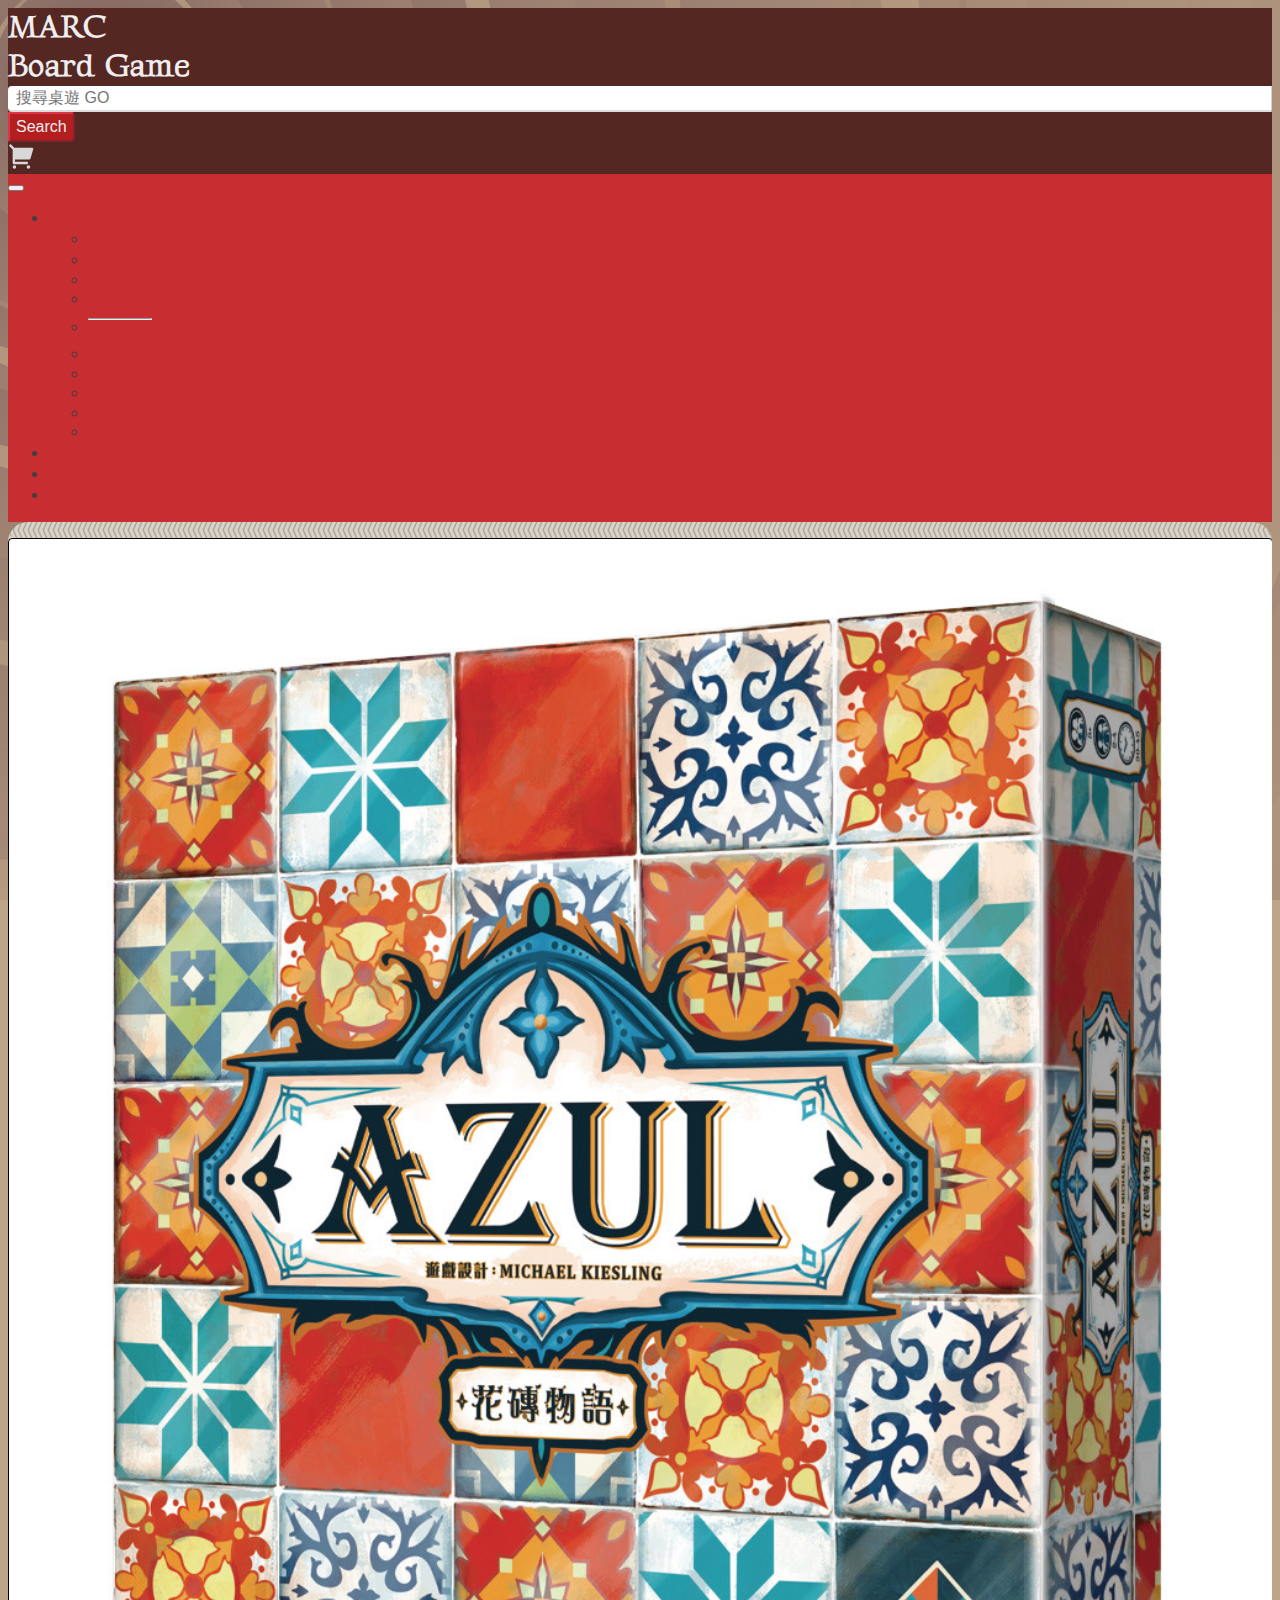
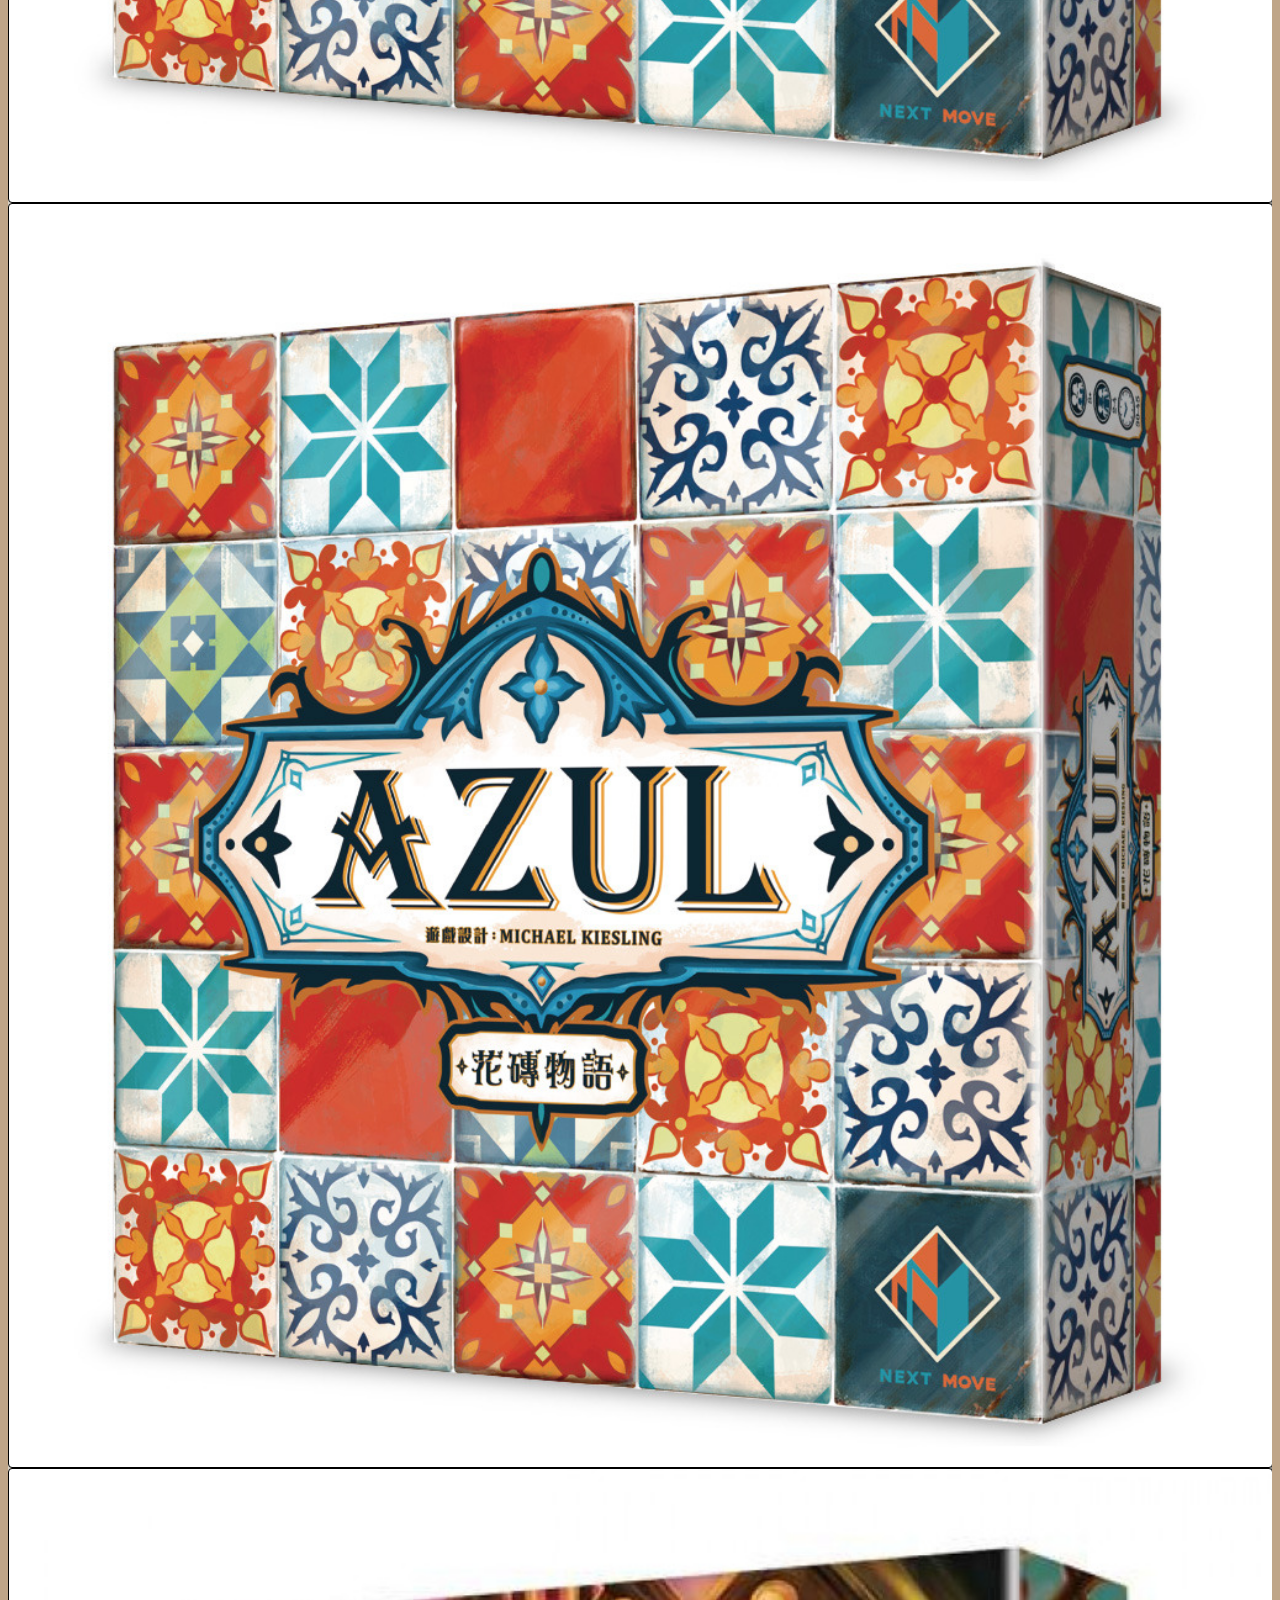
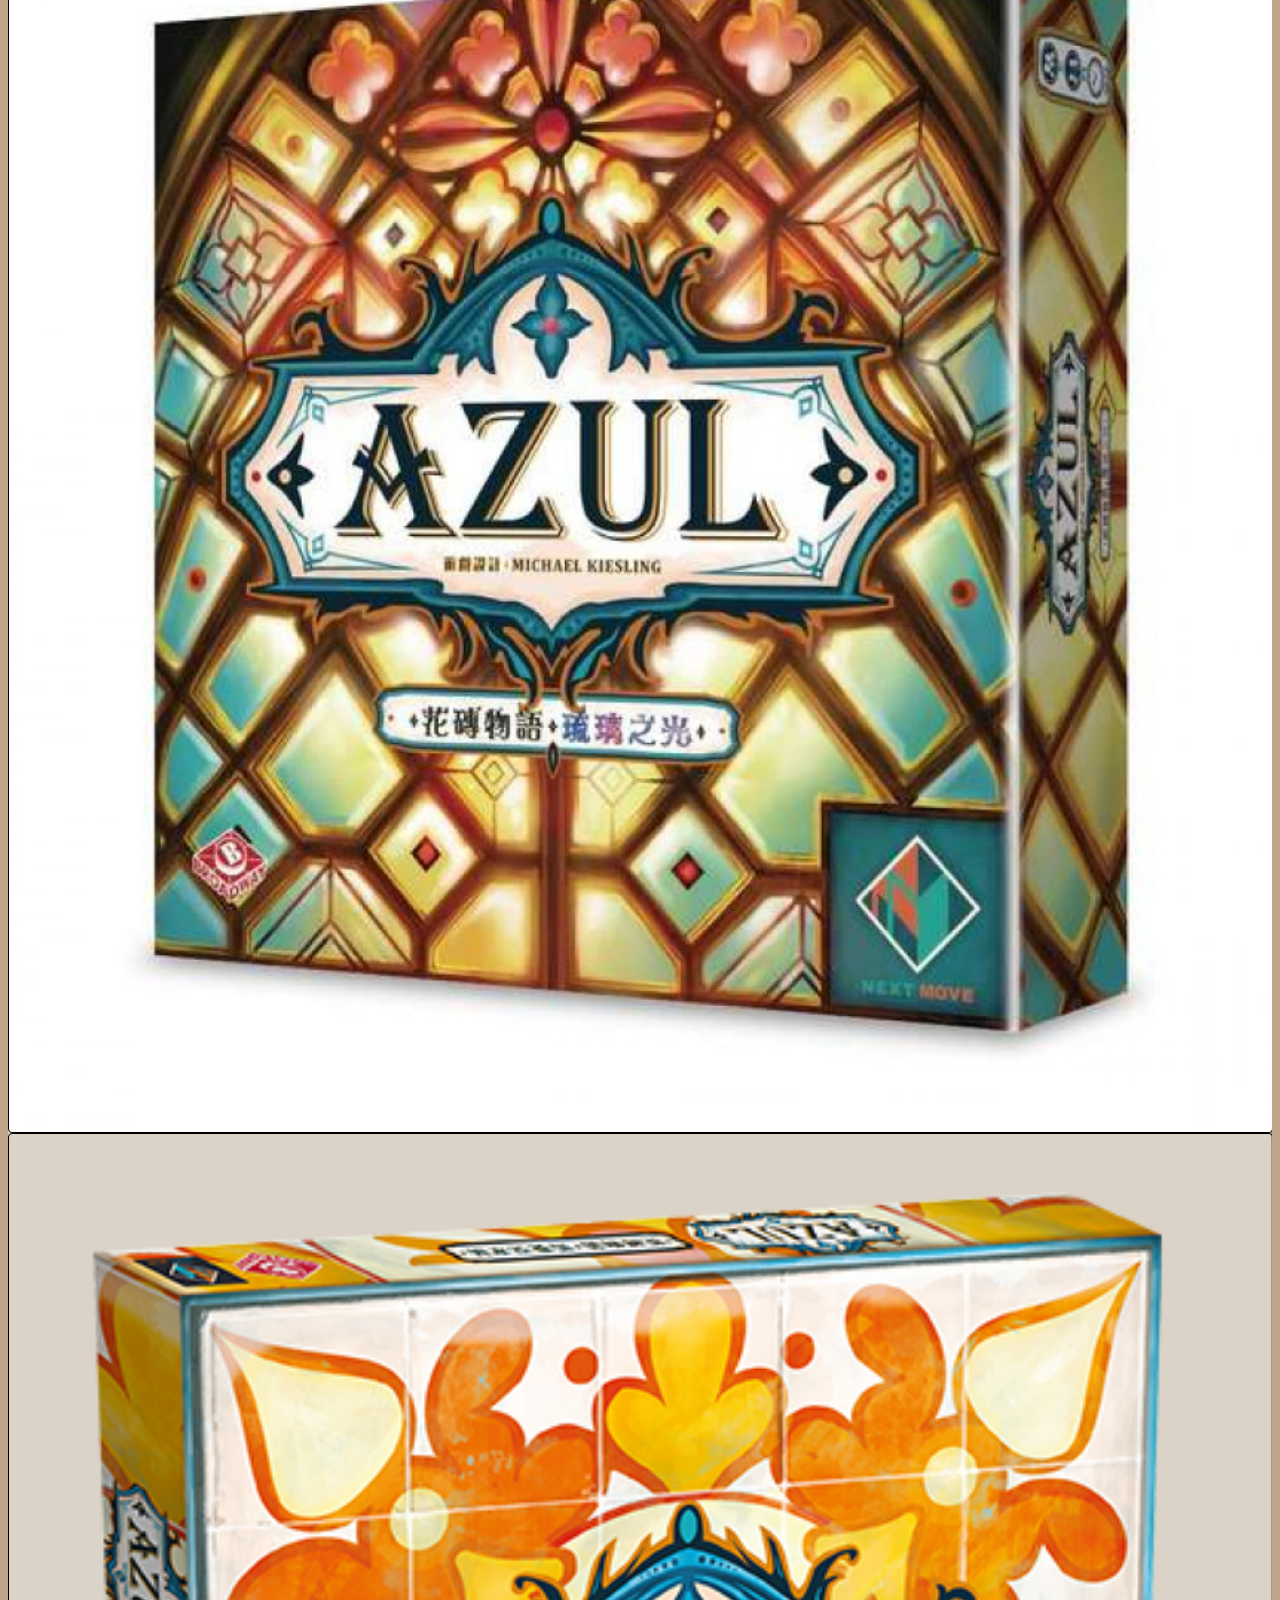
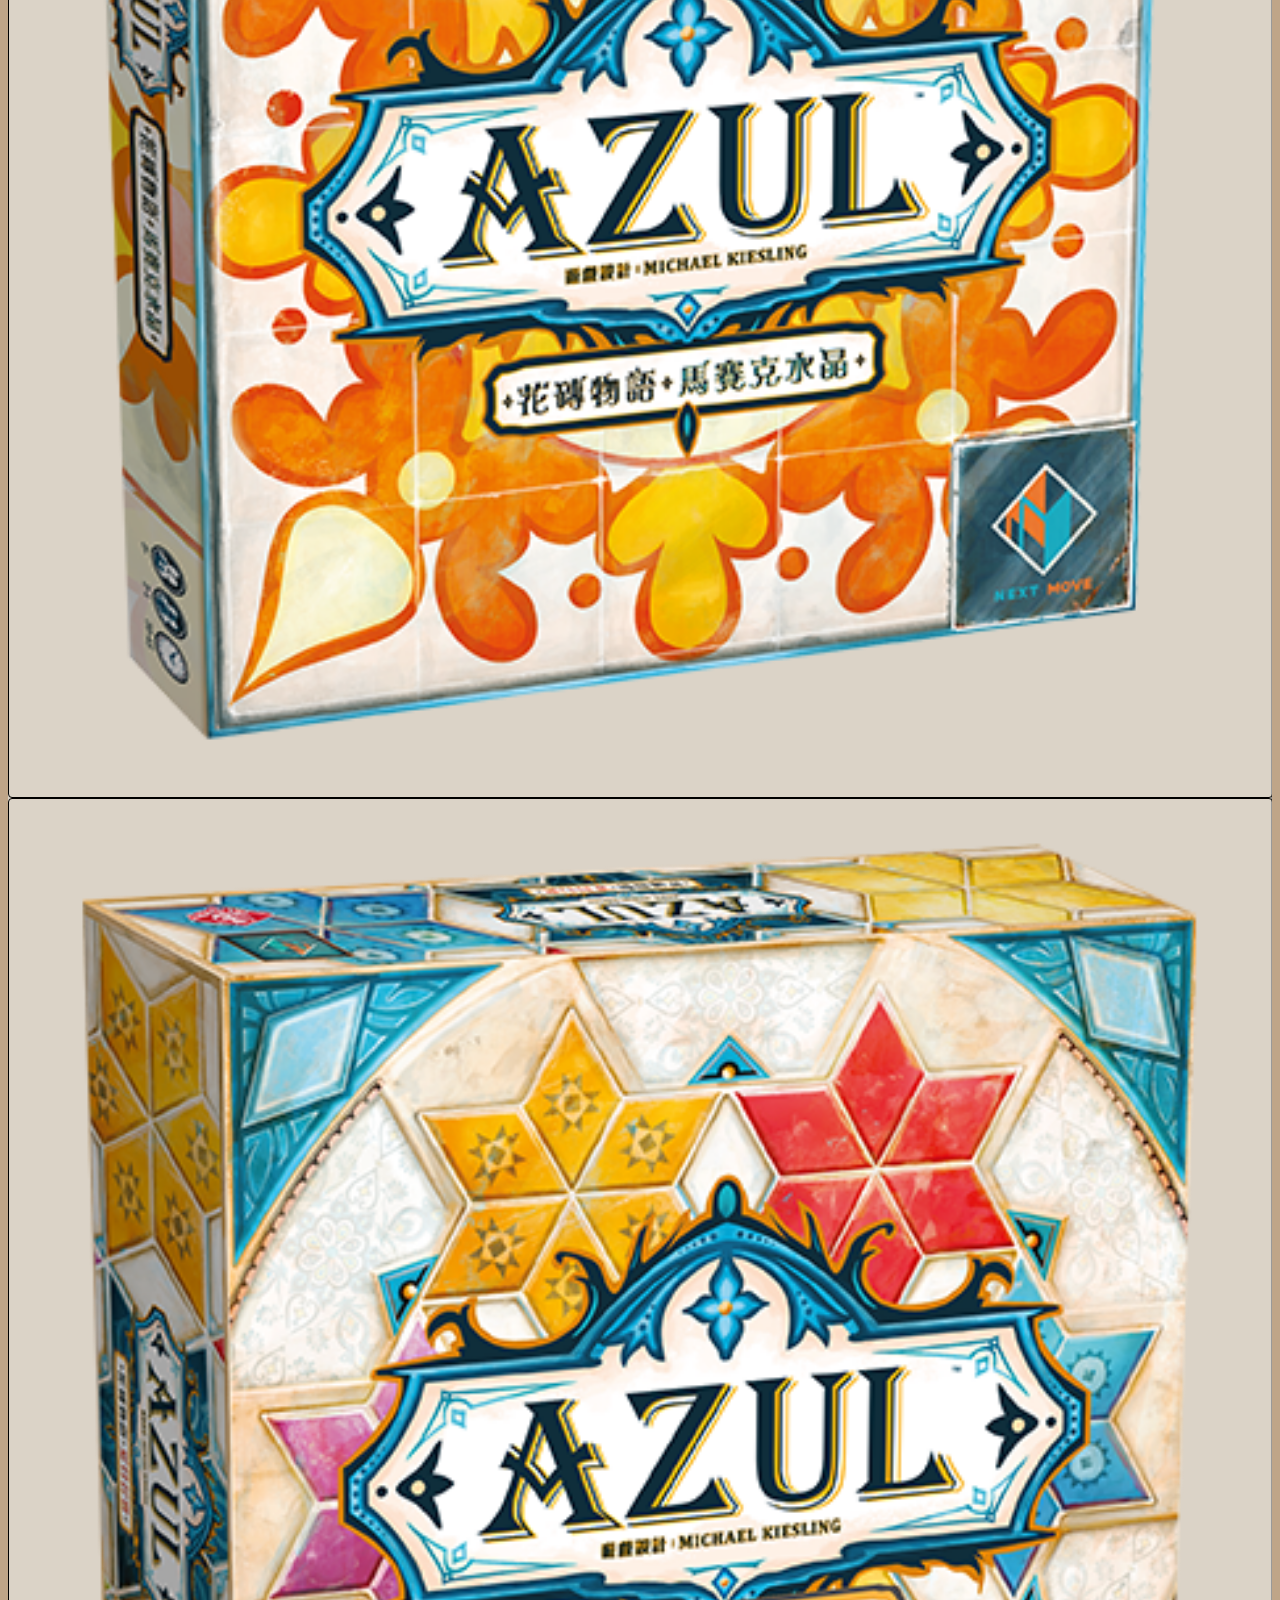
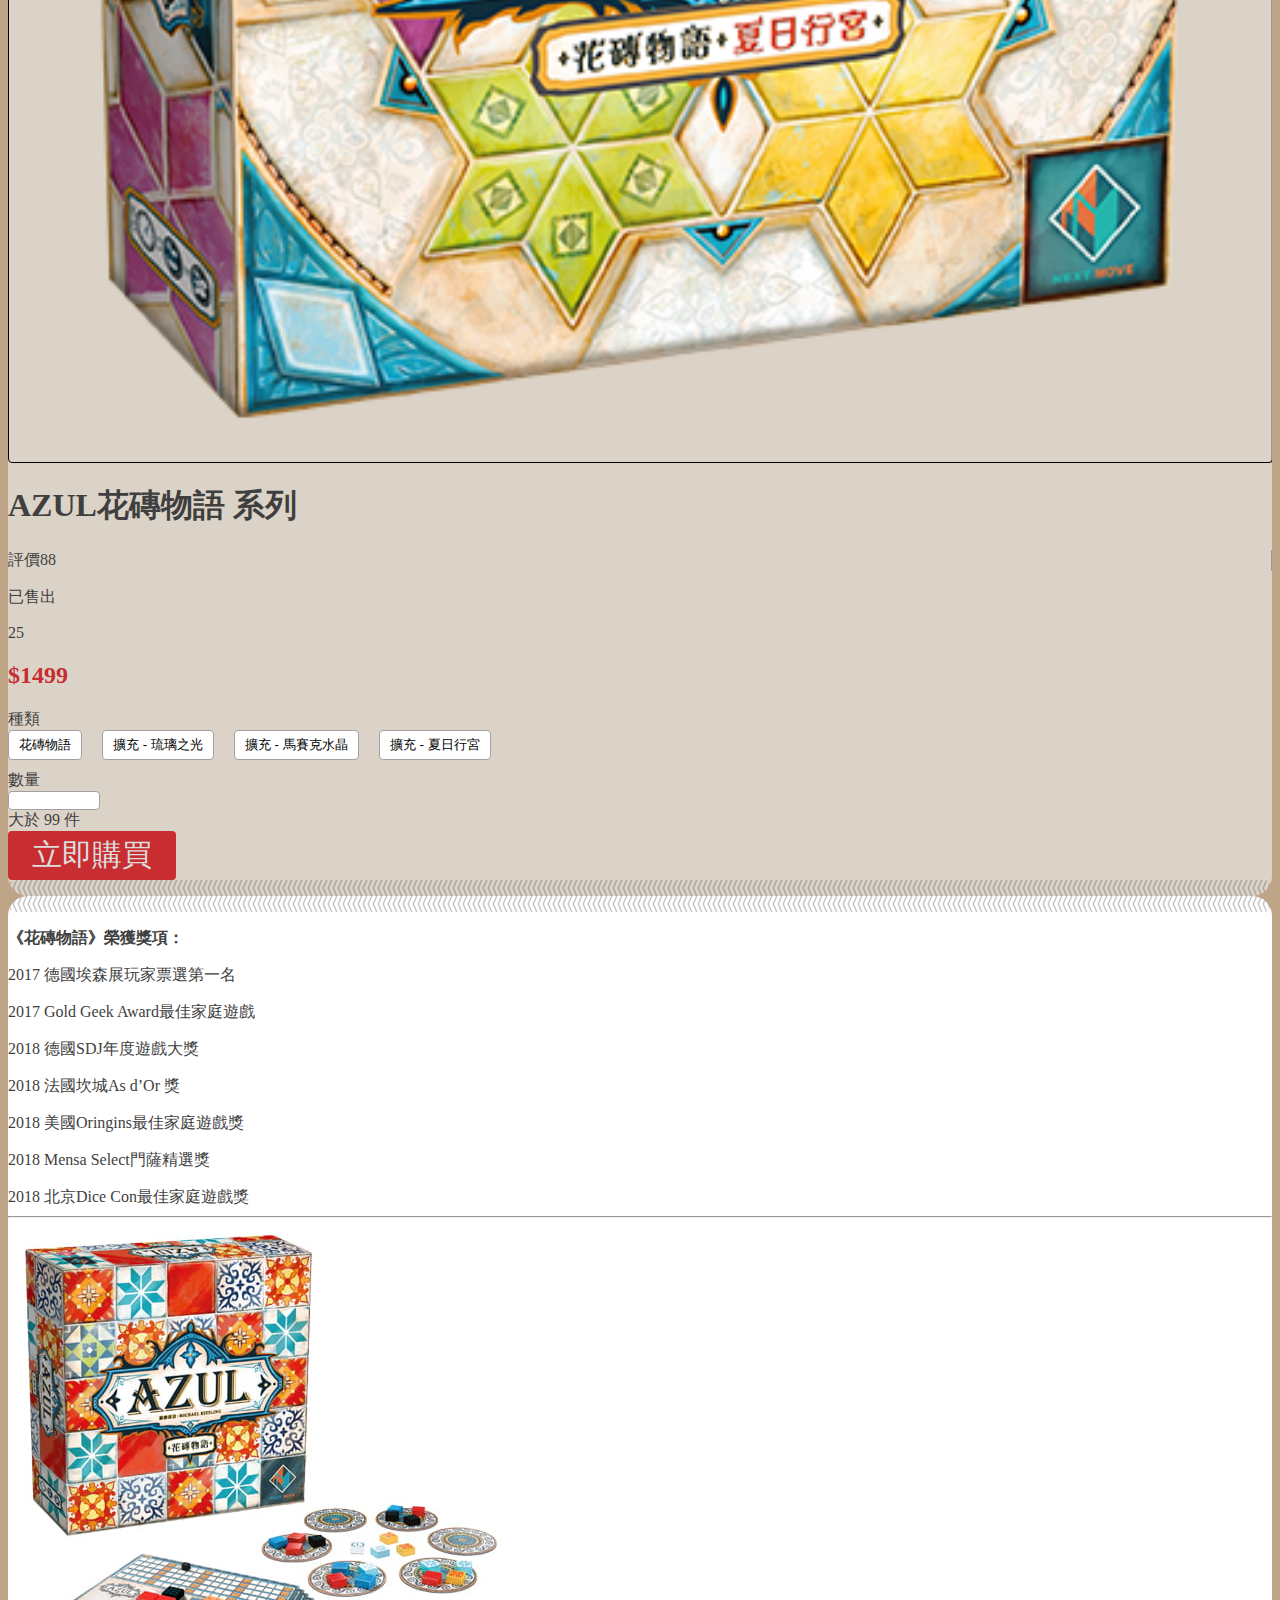
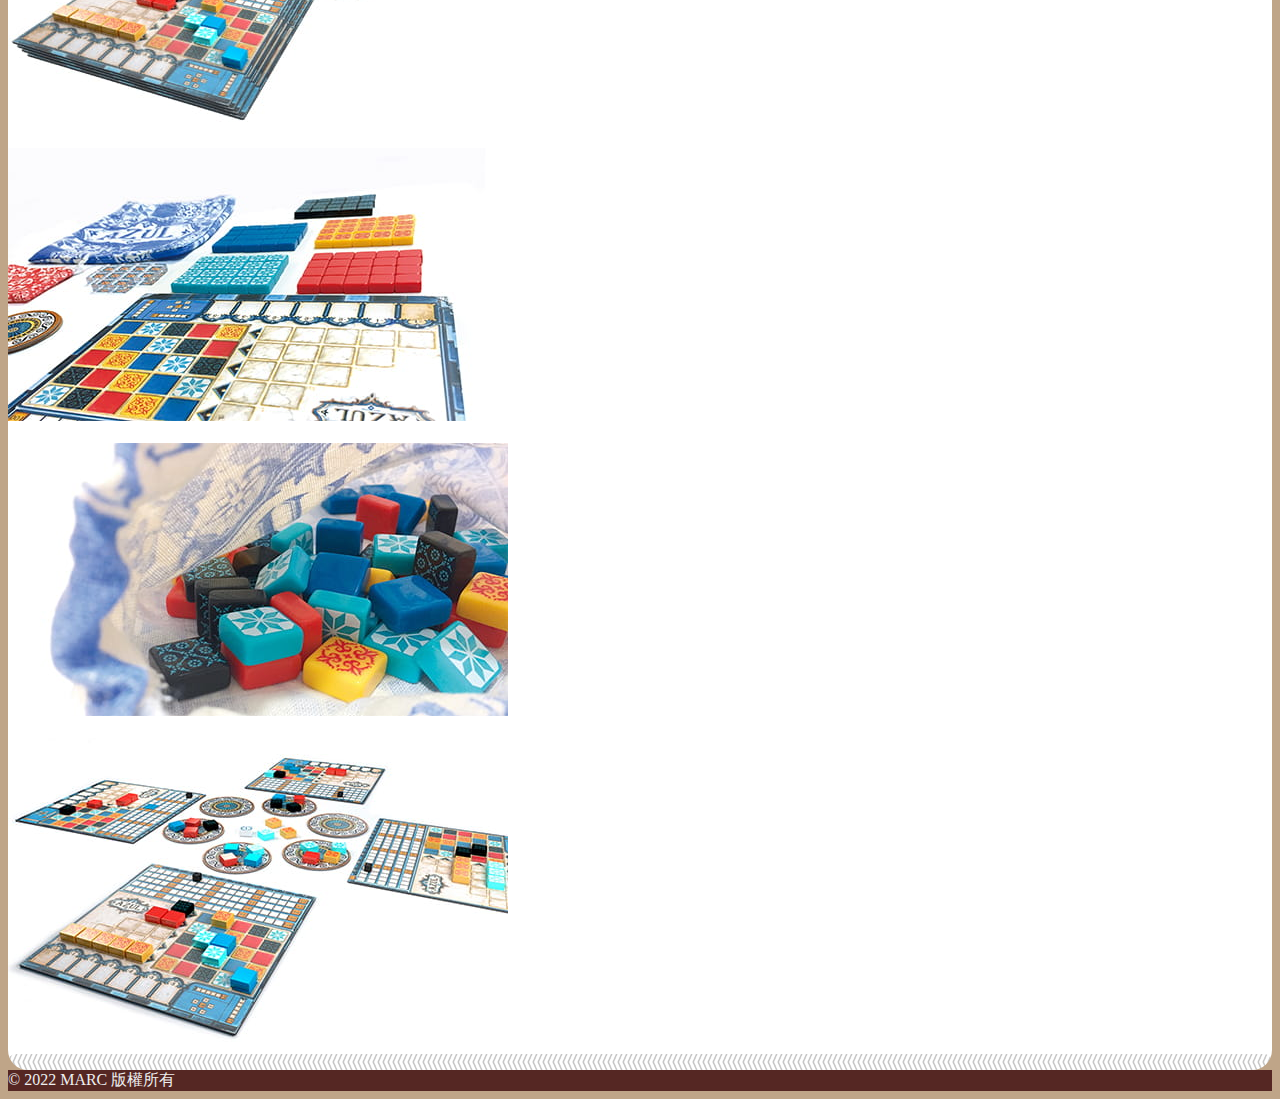
==== commit 0677196f: "v0.0.2" ====
--- a/index.html
+++ b/index.html
@@ -37,9 +37,9 @@
                 <div class='space'></div>
                 <form class='d-flex py-2'>
                     <input class='searchBar' type='search' placeholder='搜尋桌遊 GO' aria-label='Search'>
-                    <button class='searchBtn me-3' type='submit'>Search</button>
+                    <button class='searchBtn' type='submit'>Search</button>
                 </form>
-                <a href='signUp.html'>
+                <a class="mx-3" href='signUp.html'>
                     <svg xmlns='http://www.w3.org/2000/svg' viewBox='0 0 24 24' width='28' height='28' class='cartIcon'>
                         <path fill='none' d='M0 0h24v24H0z' />
                         <path fill='#d8d8d8'
@@ -99,7 +99,7 @@
             <div class='row'>
                 <div class='col-lg-5 borderR px-4'>
                     <div class='d-flex justify-content-center mb-2'>
-                        <div class='itemImg' style='background: url(images/item01.jpg)no-repeat center /cover'></div>
+                        <div class='itemImg mainItem'></div>
                     </div>
                     <div class='row gx-1'>
                         <div class='col-3'>
--- a/style.css
+++ b/style.css
@@ -69,6 +69,13 @@
     font-weight: 900;
     font-family: 'Gideon Roman', cursive;
     justify-content:end;
+}
+
+.mainItem{
+    background-image: url(images/item01.jpg);
+    background-repeat: no-repeat;
+    background-position: center;
+    background-size: cover;
 }
 
 .itemImg {
@@ -225,7 +232,7 @@
 .box {
     border-radius: 10px;
     overflow: hidden;
-    max-width: 400px;
+    max-width: 500px;
     width: 80vw;
     margin: 44px;
 }
@@ -266,20 +273,23 @@
 /* Order */
 
 .itemList{
-    background-color: #fff;
+    background-color: #ffffff7c;
 }
 
 .requiredStar{
     color: red;
+}
+
+@media screen and (max-width:768px) {
+    header .space {
+        flex: 0;
+    }
 }
 
 @media screen and (max-width:400px) {
     .logoTxt {
         font-size: 3rem;
-        font-weight: 900;
     }
 
-    header .space {
-        flex: 0;
-    }
+   
 }